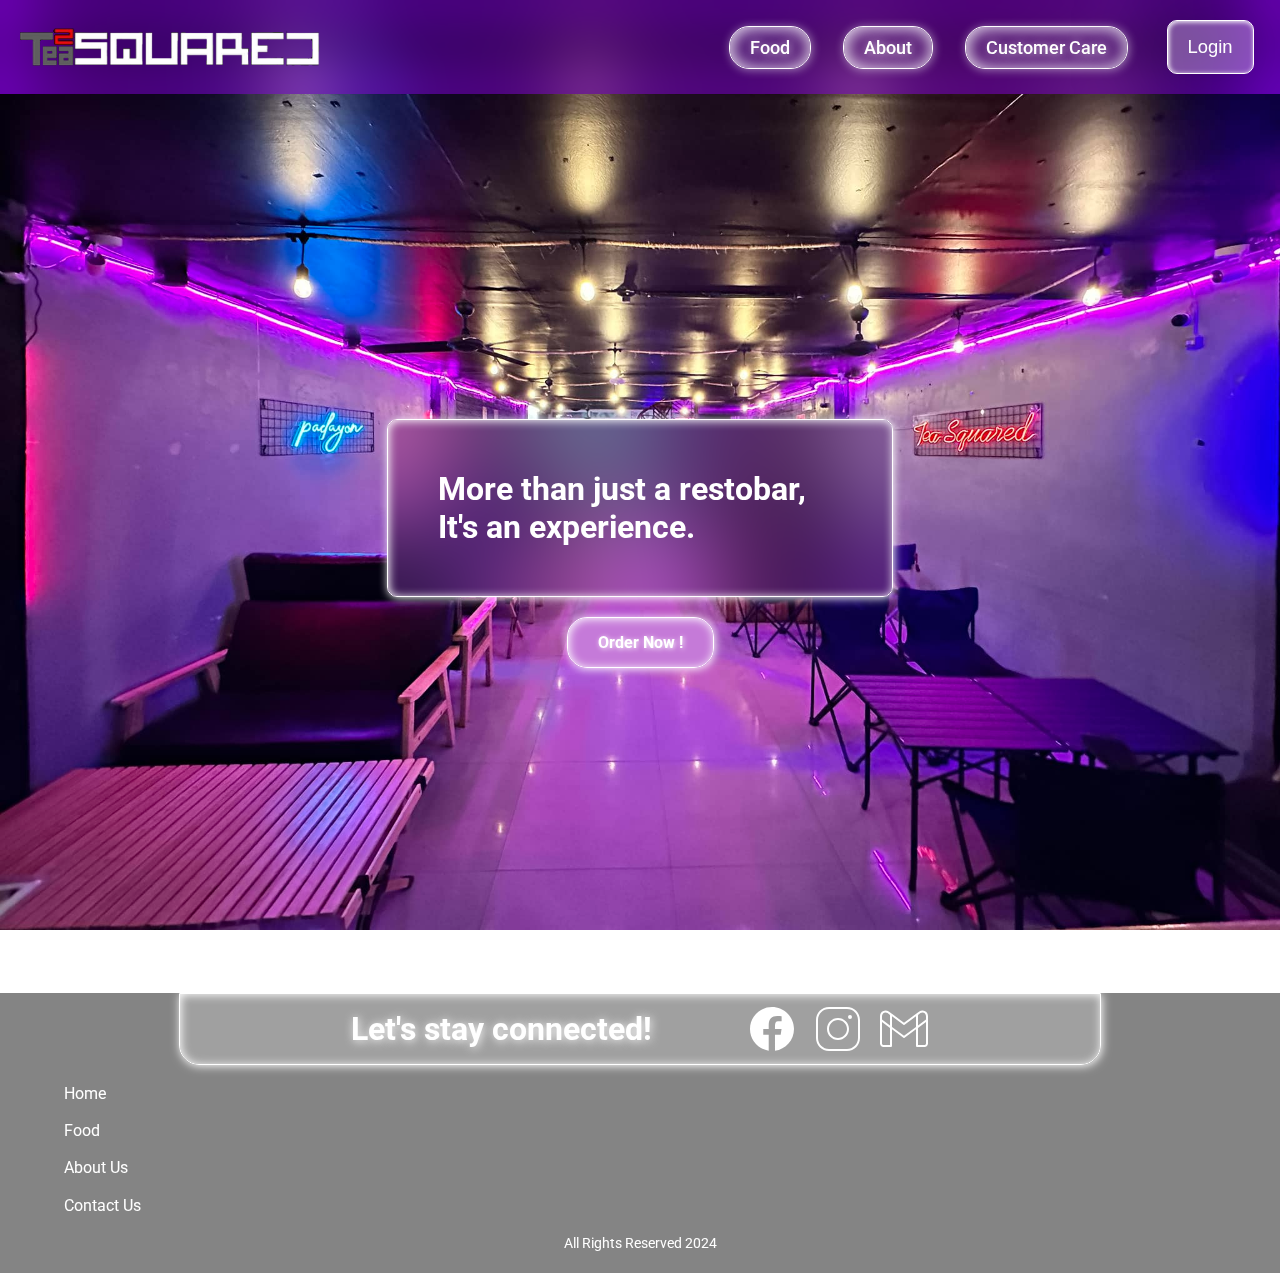
==== index.html @ 9fe87ad6 "Add files via upload" ====
<!DOCTYPE html>
<html>
  <head>
    <meta charset="UTF-8">
    <meta name="viewport" content="width=device-width, initial-scale=1.0">
  <!----  <link rel="icon" type="images/png" href="images/icons/favicon.jpg"> Add your favicon here -->
    <link rel="preconnect" href="https://fonts.googleapis.com">
    <link rel="preconnect" href="https://fonts.gstatic.com" crossorigin>
   <link href="https://fonts.googleapis.com/css2?family=Roboto:wght@300;400;500;700;900&display=swap" rel="stylesheet">
    <link rel="stylesheet" href="styles/style.css">
     <title>Tea Sqaured</title>
  </head>

  <body>
    <header>
      <nav>
          <a href="index.html" class="logo-container" id="Logo"><img src="images/icons/logo.png" class="logo"></a>
          <ul class="links">
              <li class="nav-list"><a href="food.html" class="nav-a">Food</a></li>
              <li class="nav-list"><a href="about.html" class="nav-a">About</a></li>
              <li class="nav-list"><a href="customercare.html" class="nav-a">Customer Care</a></li>
         </ul>
          <div class="login"><a href="#login"><button class="btn">Login</button></a></div>
          <div class="toggle-menu">=</div>
      </nav>
  </header>


    <main id="home" class="page">
        <div class="home-preview">
        <h1 class="home-text">More than just a restobar, It's an experience.</h1>
        <a href="food.html" class="btn-menu">Order Now !</a>
        </div>  
      

    </main>

    <footer>
      <div class="footer-social">
        <div class="social-wrapper">
          <h1 class="social-text">Let's stay connected!</h1>
          <div class="social-footer">
            <a href="https://www.facebook.com/teasquaredt2" target="_blank" class="social-icons">
              <img src="images/icons/icons8-facebook.svg" class="socmed-icon" alt="Facebook">
      </a>
      <a  href="https://www.instagram.com/tea_squaredph/" target="_blank" class="social-icons">
        <img src="images/icons/icons8-instagram.svg" class="socmed-icon" alt="Instagram">
      </a>
      <a href="mailto:teasquared2007@gmail.com" class="social-icons" >
          <img src="images/icons/icons8-gmail.svg" class="socmed-icon"  alt="Email">
        </a>
      </div><!-----social footer end--->
      </div><!-----social wrapper End--->
      </div><!----Footer Social End--->

      <div class="footer-container">
        

         <div class="footer-links">
      <a href="index.html" class="footers">Home</a>
      <a href="food.html" class="footers">Food</a>
      <a href="about.html" class="footers">About Us</a>
      <a href="customercare.html" class="footers">Contact Us</a>
     </div><!-----Footer Links End--->
    
     </div><!----Footer Container End---->
     <div class="footer-reserved">
     <p class="footer-text">All Rights Reserved 2024</p>
 </div>
     </footer>

  </body>
  <script src="js/script.js"></script>
</html>
---- styles/style.css ----
*{
  padding: 0;
  margin: 0;
}

body {
  font-family: Roboto, Arial;
  background-image:url(../images/brand/tsquared.jpg);
  background-size: cover; /* This makes the background cover the entire area */
  background-position: center; /* This centers the background image */
 background-attachment: fixed; 
  background-repeat: no-repeat; /* This prevents the image from repeating */
}

header{
  display: flex;
  flex-direction: row;
  position: fixed;
  top: 0;
  left: 0;
  right: 0;
 box-shadow: inset 1px 1px 100px rgb(153, 0, 255);
 z-index: 1000000;
 padding: 20px;
}
header::before {
   content: '';
   position: absolute;
   top: 0;
   left: 0;
   right: 0;
   bottom: 0;
   background: rgba(255, 255, 255, 0); /* Adjust the color and transparency (white with 50% opacity) */
   backdrop-filter: blur(20px); /* Apply the blur effect */
   z-index: -1; /* Place it behind the header content */
}

nav{
  flex: 1;
  display: flex;
  flex-direction: row;
  column-gap: 2em;
}

.logo-container{
  display: flex;
 justify-content: center;
 width: 300px;
 align-items: center;
}

.logo{
  width: 100%;
}

.links{
display: flex;
flex-direction: row;
flex: 2;
justify-content: end;
column-gap: 2em;
}

.nav-list{
list-style: none;
display: flex;
align-items: center;
}

.nav-a{
  text-decoration: none;
  color: #fff;
  font-size: 1.15rem;
  font-weight: 500;
  padding: 10px 20px;
  border-radius: 20px;
  border:1px solid #fff;
  text-shadow: 1px 1px 10px white;
  box-shadow:inset 1px 1px 20px rgb(255, 255, 255), 1px 1px 10px rgba(255, 255, 255, 0.482);
  cursor: pointer;

}

.login{
  display: flex;
  width: 200px;
  justify-content: center;
  align-items: center;
  
}


.btn {
  background-color: rgba(255, 255, 255, 0.305); /* Semi-transparent pink background */
  color:rgb(255, 255, 255); /* White text color */
  font-size: 1.15rem; /* Font size */
  font-weight: 500; /* Font weight */
  padding: 15px 20px; /* Padding around the text */
  border: 1px solid rgb(255, 255, 255);
  box-shadow: inset 1px 1px 5px rgb(255, 255, 255), 1px 1px 100px rgba(0, 0, 0, 0.482);
  border-radius: 10px; /* Rounded corners */
  cursor: pointer;
}


.page{
  min-height: 100vh;
  scroll-margin-top: 93.2px;
  margin-top: 93.2px;
  display: flex;
  flex-direction: column;
}




#home{
  display: grid;
  place-items: center;
}


.home-preview{
  display: grid;
  place-items: center;
  grid-template-columns: 1fr;
  row-gap: 20px;
}

.home-text{
  color: white;
  padding: 50px;
  width: 55%;
  background: rgba(255, 255, 255, 0); /* Adjust the color and transparency (white with 50% opacity) */
  backdrop-filter: blur(50px); /* Apply the blur effect */
  z-index: -1; 
  border: 1px solid #ffffff;
  border-radius: 10px;
  box-shadow: 1px 1px 10px #ffffff, inset 1px 1px 10px #ffffff;
}

.btn-menu{
  padding:15px 30px;
  border-radius: 20px;
  color: #fff;
  font-size: 1rem;
  font-weight: 700;
  backdrop-filter: blur(100px);
  background: rgba(255, 255, 255, 0.229);
  border: 1px solid #ffffff;
  box-shadow: 1px 1px 10px #ffffff, inset 1px 1px 10px #ffffff;
  text-shadow: 1px 1px 5px #ffffff; 
  cursor: pointer;
  text-decoration: none;
}

/*Food Content Style */
#food{
  background: rgba(255, 255, 255, 0); /* Adjust the color and transparency (white with 50% opacity) */
backdrop-filter: blur(40px); 
display: flex;
flex-direction: column;
}


.productbar{
  padding: 20px 0;
}


.categories{
  display: flex;
  justify-content: center;
  column-gap: 3em;
}


.categorie-list{
  list-style: none;
  display: inline-flex;
}

.productbar-a{
  text-decoration: none;
  color: #fff;
  font-size: 1.15rem;
  font-weight: 500;
  padding: 10px 20px;
  border-radius: 20px;
  border:1px solid #fff;
  text-shadow: 1px 1px 10px white;
  box-shadow:inset 1px 1px 20px rgb(255, 255, 255), 1px 1px 10px rgba(255, 255, 255, 0.482);
  cursor: pointer;
}


.food-display{
  display: flex;
  border-radius: 20px;
  padding:1em;
  flex: 1;
  overflow-y: auto;

}

.product-category{
  width: 100%;
  display: flex;
  flex-direction: column;
  row-gap: 1em;
}

.titles{
  display: grid;
  place-items: center;
}

.title{
  font-size: 3rem;
  color: #fff;
}

.food-grid{
  display: grid;
  grid-template-columns: repeat(4, 1fr);
  place-items: center;
  row-gap: 2em;
}

.product-preview{
  width: 240px;
  padding: 10px;
  display: grid;
  place-items: center;
  background: rgba(255, 255, 255, 0.337); /* Adjust the color and transparency (white with 50% opacity) */
  backdrop-filter: blur(20px); 
  box-shadow: inset 1px 1px 20px rgb(255, 255, 255),  1px 1px 10px rgba(0, 0, 0, 0.482);
  border-radius: 20px;
  grid-template-columns: 1fr;
  row-gap: 10px;
  cursor: pointer;
}


.product-preview3, .product-preview4{
  width: 210px;
  padding: 10px;
  display: grid;
  place-items: center;
  background: rgba(255, 255, 255, 0.337); /* Adjust the color and transparency (white with 50% opacity) */
  backdrop-filter: blur(20px); 
  box-shadow: inset 1px 1px 20px rgb(255, 255, 255),  1px 1px 10px rgba(0, 0, 0, 0.482);
  border-radius: 20px;
  grid-template-columns: 1fr;
  row-gap: 10px;
  cursor: pointer;
}

.product-preview6{
  width: 200px;
  padding: 10px;
  display: grid;
  place-items: center;
  background: rgba(255, 255, 255, 0.337); /* Adjust the color and transparency (white with 50% opacity) */
  backdrop-filter: blur(20px); 
  box-shadow: inset 1px 1px 20px rgb(255, 255, 255),  1px 1px 10px rgba(0, 0, 0, 0.482);
  border-radius: 20px;
  grid-template-columns: 1fr;
  row-gap: 10px;
  cursor: pointer;
}


.product-preview7{
  width: 180px;
  padding: 10px;
  display: grid;
  place-items: center;
  background: rgba(255, 255, 255, 0.337); /* Adjust the color and transparency (white with 50% opacity) */
  backdrop-filter: blur(20px); 
  box-shadow: inset 1px 1px 20px rgb(255, 255, 255),  1px 1px 10px rgba(0, 0, 0, 0.482);
  border-radius: 20px;
  grid-template-columns: 1fr;
  row-gap: 10px;
  cursor: pointer;
}





.products{
  width: 100%;
}


.products{
  width: 100%;
  border-radius: 10px;
}

.product-price{
  width: 100%;
  color: #ffffff;
}

.product-title{
  width: 100%;
  color: #fff;
}



.btn-buy{
  padding: 15px 25px;
  background: rgba(186, 57, 255, 0.444);
  border-radius: 30px;
  border: 1px solid rgb(166, 0, 255);
  box-shadow:inset 1px 1px 20px rgb(166, 0, 255), 1px 1px 10px rgba(0, 0, 0, 0.482);
  color: #ffffff;
  font-size: 1rem;
  font-weight: 700;
  cursor: pointer;
}


#about{
  background: rgba(0, 0, 0, 0.53); 
  padding: 20px 5% 5% 5%;
  row-gap: 1em;

}


.page-title{
  text-align: center;
  color: #fff;
  font-size: 3rem;
  font-weight: 700;
}

.about-content{
  display: grid;
  width: 100%;
  grid-template-columns: 1fr 1fr;
  column-gap: 1em;
  height: 100%;
}



.about-p{
  width:100%;
  font-size: 1rem;
  line-height: 1.6em;
  color: white;
}

iframe{
width: 100%;
height: 100%;
}


#CustomerCare{
  row-gap: 5em;
  padding: 20px 5% 5% 5%;
  background: rgba(0, 0, 0, 0.53); 


}


.carecontent{
  display: grid;
  grid-template-columns: 1fr 1fr;
  width: 100%;
  gap: 2em;

}

.contact-wrapper{
display: flex;
flex-direction: column;
gap: 2em;
border-radius: 20px;
align-items: flex-start;

}

.contact-description{
  display: inline-flex;
  flex-direction: row;
  gap: 1em;
  box-shadow: inset 1px 1px 10px  #ffffff, 1px 1px 10px white;  ;
  background-color: #a600ff42;
  border-radius: 20px;
  width: max-content;
  padding:2px 5px;
  border: 1px solid white;
  backdrop-filter: blur(20px);
  
  


}

.icons{
  width: 50px;
}

.contacts{
  place-self: center;
  color:white;
  text-shadow: 1px 1px 10px white;

}

.form-container{
  width: 100%;
  display: flex;
}


.form{
  background-color: #a600ff42;
  backdrop-filter: blur(20px);
  border-radius:20px ;
  width: 100%;
  padding: 20px;
  display: flex;
  justify-content: center;
  align-items: start;
  flex-direction: column;
  color: white;
  box-shadow: inset 1px 1px 10px rgb(255, 255, 255), 1px 1px 10px white;
  text-shadow: 1px 1px 10px white;
  border: 1px solid whitesmoke;
  
}


.input{
  width: 100%;
  padding: 10px 0;
  border-radius: 10px;
  border: none ;
}

.input_message{
  width: 100%;
  height: 100px;
  padding: 10px;
  border-radius: 10px;
  border: none ;
}

.cta{
  display: flex;
  justify-content: center;
  align-items: center;
  width: 100%;
}

.submit{
  padding:15px 40px;
  border-radius: 40px;
  color: #fff;
  font-size: 1rem;
  backdrop-filter: blur(10px);
  background: rgba(255, 255, 255, 0.229);
  border: 1px solid #ffffff;
  box-shadow: 1px 1px 10px #ffffff, inset 1px 1px 10px #ffffff;
  text-shadow: 1px 1px 5px #ffffff, 
  0 0 10px #ffffff; 
  cursor: pointer;
}

footer{
  display: grid; 
  grid-template-rows:max-content auto 20px;
  z-index: 10000;
  left: 0;
  right: 0;
  padding:0 5% 20px 5%;
  height: 260px;
  background: rgba(0, 0, 0, 0.482); /* Adjust the color and transparency (white with 50% opacity) */
  backdrop-filter: blur(20px); /* Apply the blur effect */
}


.footer-social{
  display: flex;
  justify-content: center;
  align-items: start;
  padding: 0 10%;
}

.social-wrapper{
  display: flex;
  width: 100%;
  justify-content: space-evenly;
  gap: 1em;
  background: rgba(255, 255, 255, 0.229);
  border: 1px solid #ffffff;
  box-shadow: 1px 1px 10px #ffffff, inset 1px 1px 10px #ffffff;  
 border-bottom-right-radius:20px ;
 border-bottom-left-radius: 20px;
  padding:10px 10%;
}

.social-text{
  color: white;
  text-shadow: 1px 1px 10px white;
  place-self: center;
}

.social-footer{
  display: flex;
  gap: 1em;
}

.social-icons{
  width: 50px;
  display: flex;
}

.socmed-icon{
  width: 100%;
}

.footer-container{
  display: grid;
  grid-template-columns: 1fr 1fr;
  width: 100%;
}


.footer-links{
display: flex;
flex-direction: column;
align-items: start;
justify-content: space-evenly;
}


.footers{
  text-decoration: none;
  color: white;
}



.footer-text{
  color: #fff;
  font-size: 0.9em;
  
}

.footer-reserved{
  display: grid;
  place-items: center;
}

.toggle-menu{
  display: none;
}


@media screen  and (max-width:768px) {
   
nav{
  justify-content: space-between;
}


.logo-container{
 
 width: 280px;
}

  .links{
      display: none;
  }
  
  .login{
    width: 0px;
  }
  
  .toggle-menu{
    display: flex;
    align-items: center;
    justify-content: center;
  }
  
  .page{
    scroll-margin-top: 93.2px;
    margin-top: 93.2px;
   
  }
  
  .categories{
    justify-content: space-evenly;
    column-gap: 0;
  }
 
  .food-grid{
      grid-template-columns: 1fr;
  }
  




  .about-content{
    grid-template-columns: 1fr;
    row-gap: 1em;
  }
  .about-p{
    font-size: 1rem;
  }

  iframe{
    height: 50vh;
  }

  
.carecontent{
  grid-template-columns: 1fr;
  row-gap: 2em;

}

.contact-wrapper{
  gap:1em;
}


.social-wrapper{
  justify-content: center;
 
}



}



@media screen and (min-width:769px) and (max-width:1024px) {

  header{
      padding: 10px;
  }
     
      nav{
          display: grid;
          grid-template-columns: 1fr;
          column-gap: 0;
          row-gap: 1em;
      }
      
      .logo-container{
          display: flex;
         justify-content: center;
         width: 100%;
         align-items: center;
      }
  
      .logo{
          width: 300px;
      }
      
  
      .links{
          display: flex;
          flex-direction: row;
          flex: 2;
          justify-content: center;
          column-gap: 5em;
          }
  
      .login{
      display: flex;
      width: 100%;
      justify-content: end;
      
  }
  
  
    .page{
      scroll-margin-top: 189.137px;
      margin-top: 189.137px;
     
    }
    
    .categories{
      justify-content: space-evenly;
      column-gap: 0;

    }

.food-grid{
  grid-template-columns: 1fr 1fr;
}


.about-content{
  grid-template-columns: 1fr;
  row-gap: 1em;
}

.about-p{
  font-size:  1rem;
}

iframe{
  height: 50vh;
}


.social-wrapper{
  
  padding:10px 3.5%;
}


}


@media  screen and (min-width:1025px) and (max-width:1400px) {
  .links{
      display: flex;
      flex: 2;
      justify-content: end;
      column-gap: 2em;
      }
      
      
.login{
  display: flex;
  width: 100px;
  justify-content: center;
  
}


.page{
  scroll-margin-top: 93.2px;
  margin-top: 93.2px;

}


  .food-grid{
      grid-template-columns: 1fr 1fr 1fr;
  }
}
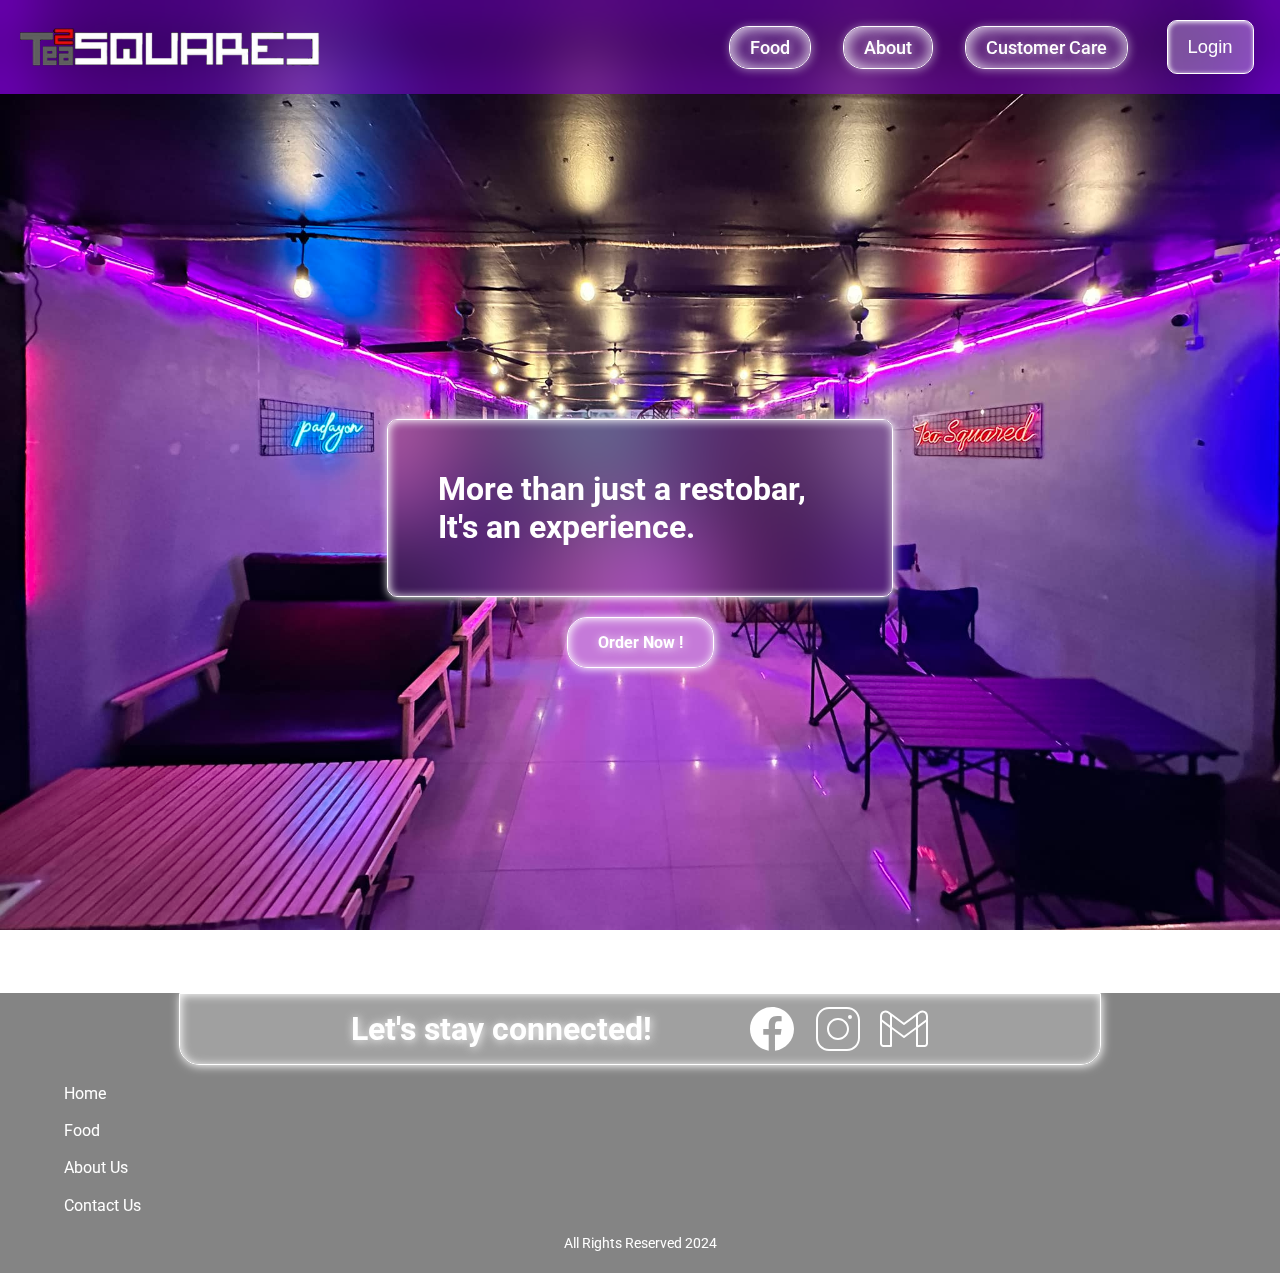
==== commit ad88d831: "Add files via upload" ====
--- a/index.html
+++ b/index.html
@@ -8,7 +8,7 @@
     <link rel="preconnect" href="https://fonts.gstatic.com" crossorigin>
    <link href="https://fonts.googleapis.com/css2?family=Roboto:wght@300;400;500;700;900&display=swap" rel="stylesheet">
     <link rel="stylesheet" href="styles/style.css">
-     <title>Tea Sqaured</title>
+     <title>TEA Sqaured</title>
   </head>
 
   <body>
--- a/styles/style.css
+++ b/styles/style.css
@@ -149,7 +149,7 @@
   background: rgba(255, 255, 255, 0.229);
   border: 1px solid #ffffff;
   box-shadow: 1px 1px 10px #ffffff, inset 1px 1px 10px #ffffff;
-  text-shadow: 1px 1px 5px #ffffff; 
+  text-shadow: 1px 1px 10px #ffffff; 
   cursor: pointer;
   text-decoration: none;
 }
@@ -449,10 +449,10 @@
 
 .input_message{
   width: 100%;
-  height: 100px;
-  padding: 10px;
+  padding: 10px 0;
   border-radius: 10px;
   border: none ;
+  resize:vertical;
 }
 
 .cta{
@@ -487,7 +487,6 @@
   background: rgba(0, 0, 0, 0.482); /* Adjust the color and transparency (white with 50% opacity) */
   backdrop-filter: blur(20px); /* Apply the blur effect */
 }
-
 
 .footer-social{
   display: flex;
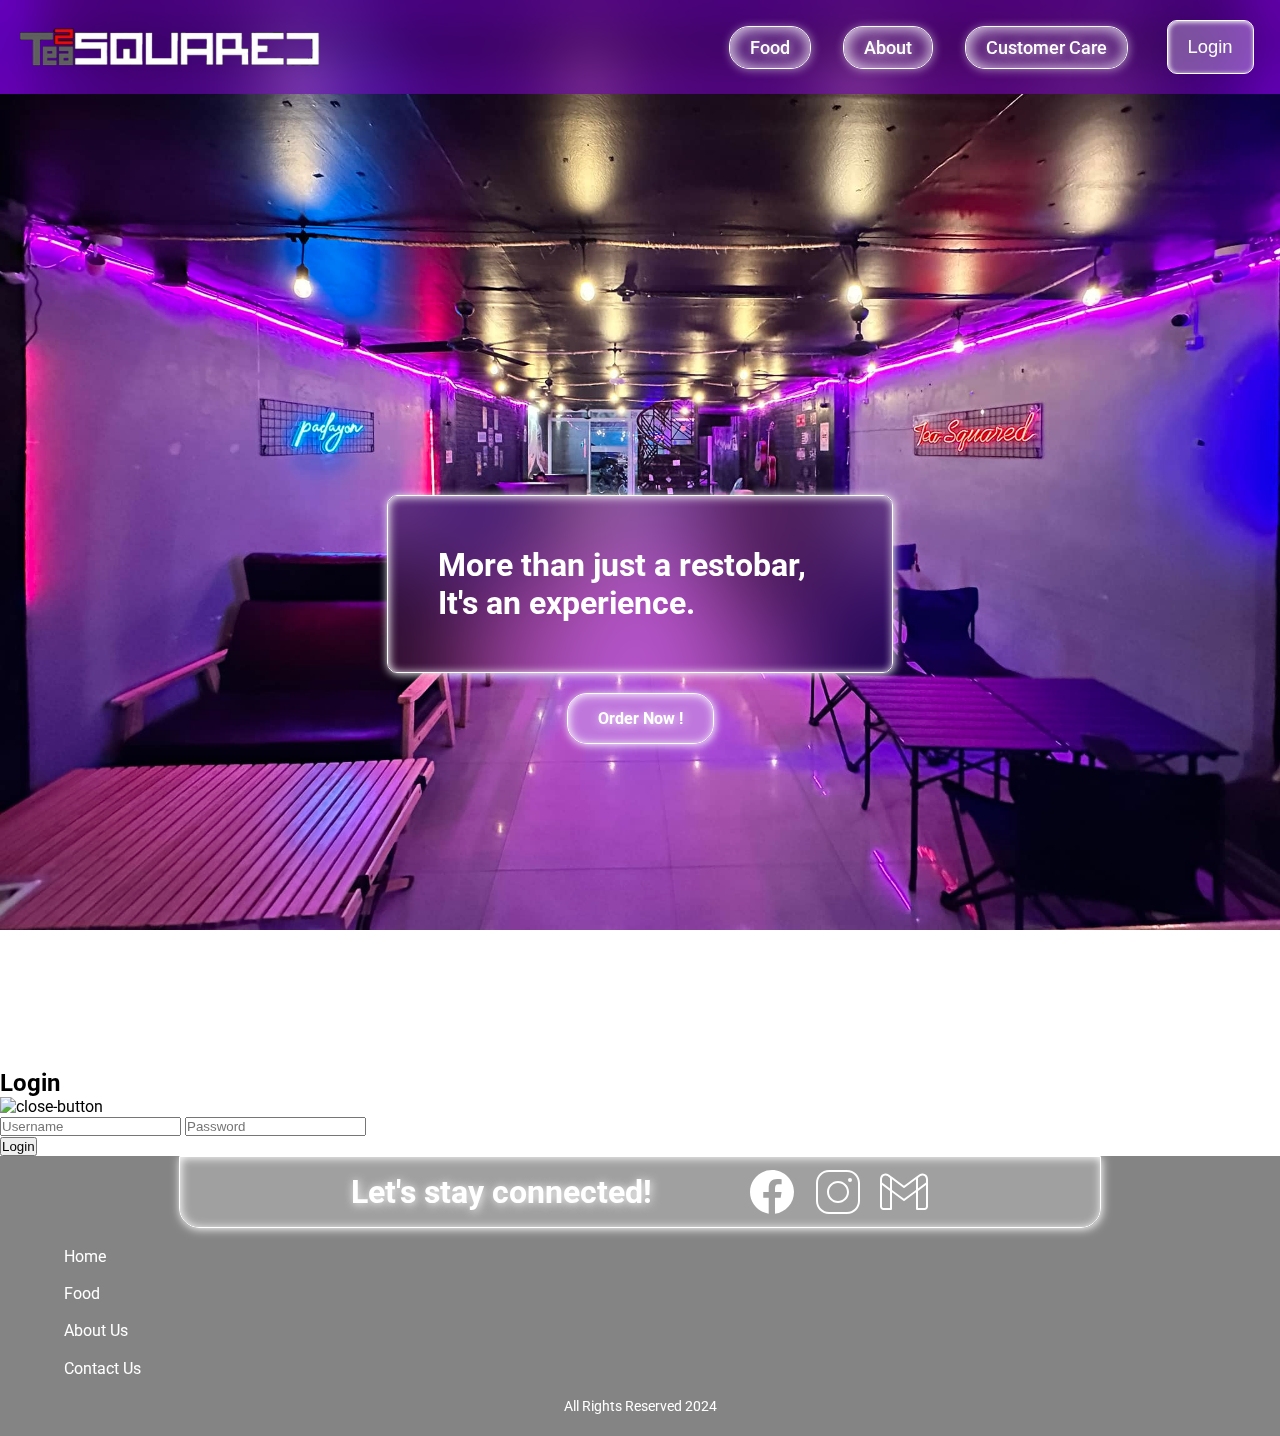
==== commit 3a2d8e89: "Add files via upload" ====
--- a/index.html
+++ b/index.html
@@ -20,20 +20,48 @@
               <li class="nav-list"><a href="about.html" class="nav-a">About</a></li>
               <li class="nav-list"><a href="customercare.html" class="nav-a">Customer Care</a></li>
          </ul>
-          <div class="login"><a href="#login"><button class="btn">Login</button></a></div>
-          <div class="toggle-menu">=</div>
+          <div class="login"><button class="btn" id="showLogin">Login</button>
+          </div>
+          <div class="toggle-menu" id="toggleMenu">
+            <img src="images/icons/icons8-menu-50.png" alt="toggle-menu" class="menu">
+          </div>
       </nav>
   </header>
 
+  <sidebar class="sidebar" id="sidebar">
+    <ul class="sidebar-links">
+      <li class="sidebar-list"><a href="index.html" class="sidebar-a">Home</a></li>
+      <li class="sidebar-list"><a href="food.html" class="sidebar-a">Food</a></li>
+      <li class="sidebar-list"><a href="about.html" class="sidebar-a">About</a></li>
+      <li class="sidebar-list"><a href="customercare.html" class="sidebar-a">Customer Care</a></li>
+    </ul>
+  </sidebar>
 
     <main id="home" class="page">
         <div class="home-preview">
         <h1 class="home-text">More than just a restobar, It's an experience.</h1>
         <a href="food.html" class="btn-menu">Order Now !</a>
         </div>  
-      
 
     </main>
+
+    
+    <div id="login" class="login-container">
+      <div class="logins">
+      <h2 class="login-text">Login</h2>
+      <img src="images/icons/cross-button.png" alt="close-button" class="close-button">
+    </div>
+      <form class="login-wrapper">
+      <input type="text" id="username" name="username" placeholder="Username" class="input-login" required>
+      <input type="password" id="password" name="password" placeholder="Password" class="input-login" required>
+      <div class="submit-wrapper">
+      <input type="submit" value="Login" class="submit-login">
+    </div>
+      </form>
+    </div>
+    
+
+ 
 
     <footer>
       <div class="footer-social">
@@ -62,6 +90,9 @@
       <a href="about.html" class="footers">About Us</a>
       <a href="customercare.html" class="footers">Contact Us</a>
      </div><!-----Footer Links End--->
+
+
+     </div>
     
      </div><!----Footer Container End---->
      <div class="footer-reserved">
--- a/styles/style.css
+++ b/styles/style.css
@@ -160,11 +160,14 @@
 backdrop-filter: blur(40px); 
 display: flex;
 flex-direction: column;
+padding:0 2%;
 }
 
 
 .productbar{
   padding: 20px 0;
+  display: flex;
+  flex-direction: row;
 }
 
 
@@ -172,7 +175,9 @@
   display: flex;
   justify-content: center;
   column-gap: 3em;
-}
+  flex: 1;
+}
+
 
 
 .categorie-list{
@@ -185,21 +190,33 @@
   color: #fff;
   font-size: 1.15rem;
   font-weight: 500;
-  padding: 10px 20px;
+  padding: 0 20px;
   border-radius: 20px;
   border:1px solid #fff;
   text-shadow: 1px 1px 10px white;
   box-shadow:inset 1px 1px 20px rgb(255, 255, 255), 1px 1px 10px rgba(255, 255, 255, 0.482);
   cursor: pointer;
-}
-
+  display: flex;
+  align-items: center;
+  justify-content: center;
+}
+
+.add-to-cart{
+  display: flex;
+  align-items: center;
+}
+
+.cart{
+  width: 50px;
+  cursor: pointer;
+}
 
 .food-display{
   display: flex;
   border-radius: 20px;
-  padding:1em;
+  padding:1em 0;
   flex: 1;
-  overflow-y: auto;
+ 
 
 }
 
@@ -208,6 +225,9 @@
   display: flex;
   flex-direction: column;
   row-gap: 1em;
+  overflow-y: auto;
+  height: 100vh;
+  
 }
 
 .titles{
@@ -225,6 +245,7 @@
   grid-template-columns: repeat(4, 1fr);
   place-items: center;
   row-gap: 2em;
+ 
 }
 
 .product-preview{
@@ -392,12 +413,10 @@
   display: inline-flex;
   flex-direction: row;
   gap: 1em;
-  box-shadow: inset 1px 1px 10px  #ffffff, 1px 1px 10px white;  ;
   background-color: #a600ff42;
   border-radius: 20px;
   width: max-content;
-  padding:2px 5px;
-  border: 1px solid white;
+  padding:2px 15px;
   backdrop-filter: blur(20px);
   
   
@@ -565,8 +584,17 @@
   display: none;
 }
 
-
-@media screen  and (max-width:768px) {
+@media screen and (min-width:320px) and (max-width:445px){
+
+
+
+
+}
+  
+
+
+
+@media screen and (min-width:446px) and (max-width:768px) {
    
 nav{
   justify-content: space-between;
@@ -575,7 +603,7 @@
 
 .logo-container{
  
- width: 280px;
+ width: 240px;
 }
 
   .links{
@@ -583,13 +611,18 @@
   }
   
   .login{
-    width: 0px;
+    width: 86.625px;
   }
   
   .toggle-menu{
     display: flex;
     align-items: center;
     justify-content: center;
+    width: 30px;
+  }
+
+  .menu{
+    width: 100%;
   }
   
   .page{
@@ -597,7 +630,21 @@
     margin-top: 93.2px;
    
   }
-  
+
+  .productbar{
+    flex-direction: column;
+    row-gap: 0.5em;
+    padding: 20px 0 0 0;
+  }
+  
+  .productbar-a{
+    padding: 10px 20px;
+  }
+
+  .add-to-cart{
+    justify-content: end;
+  }
+
   .categories{
     justify-content: space-evenly;
     column-gap: 0;
@@ -692,9 +739,11 @@
       margin-top: 189.137px;
      
     }
+
+
     
     .categories{
-      justify-content: space-evenly;
+      justify-content: space-around;
       column-gap: 0;
 
     }
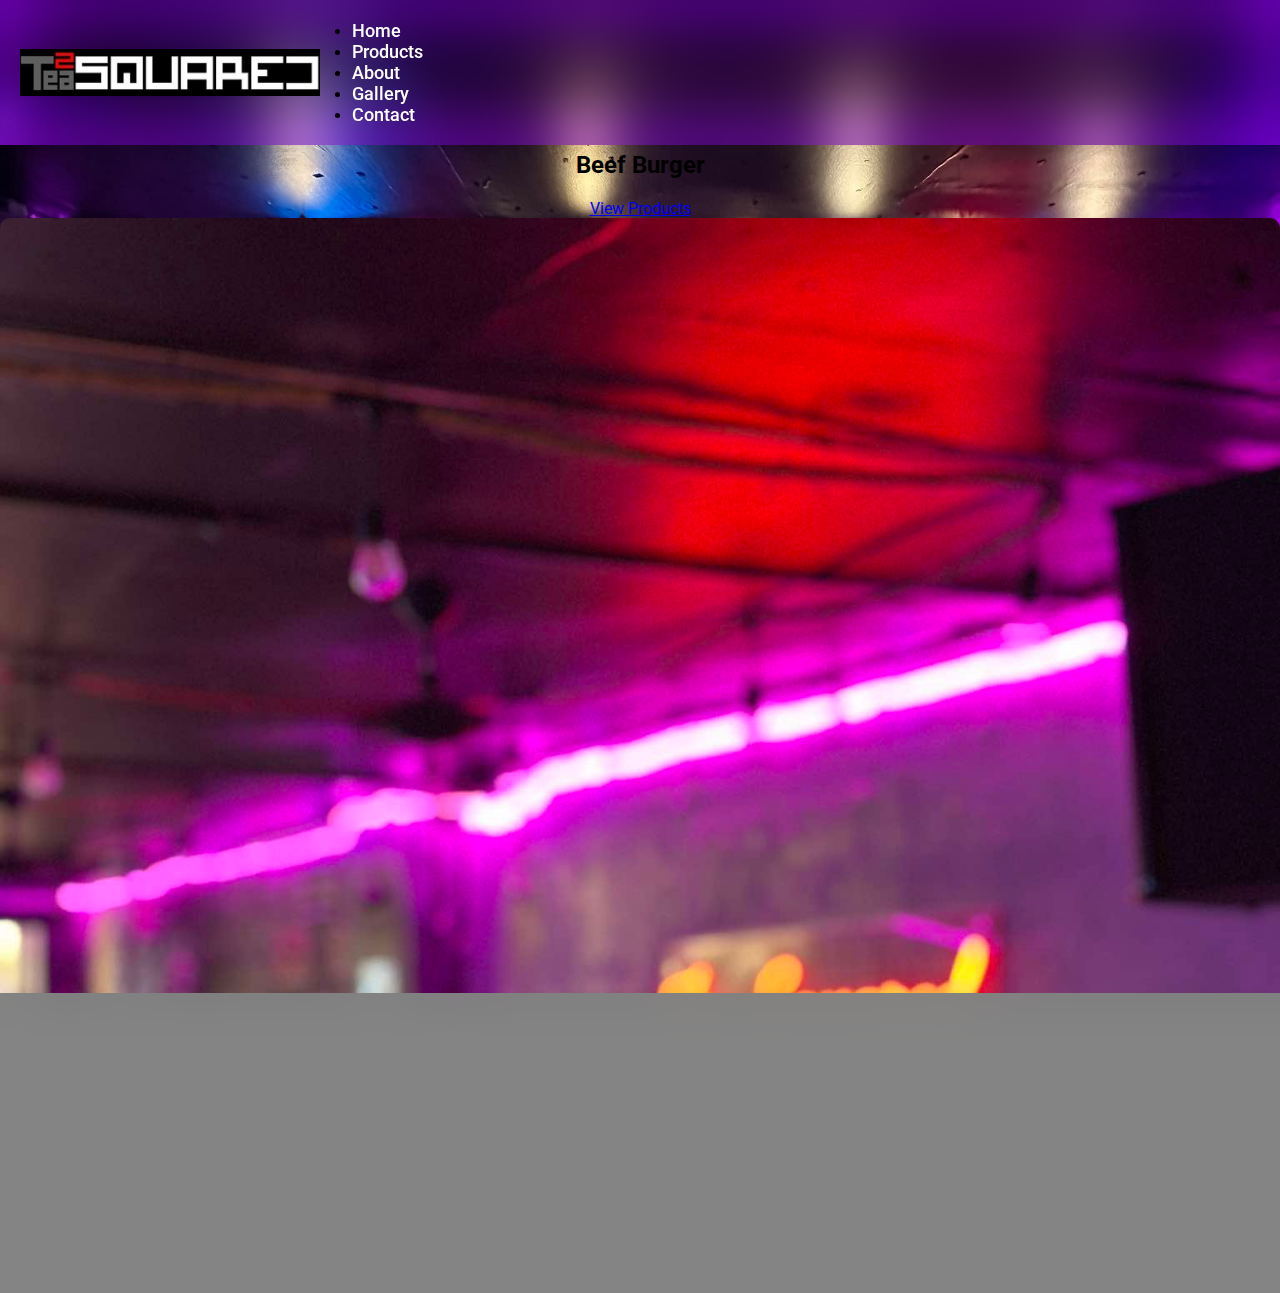
==== commit 11721a21: "Add files via upload" ====
--- a/index.html
+++ b/index.html
@@ -1,105 +1,71 @@
 <!DOCTYPE html>
 <html>
-  <head>
-    <meta charset="UTF-8">
-    <meta name="viewport" content="width=device-width, initial-scale=1.0">
+
+<head>
+  <meta charset="UTF-8">
+  <meta name="viewport" content="width=device-width, initial-scale=1.0">
   <!----  <link rel="icon" type="images/png" href="images/icons/favicon.jpg"> Add your favicon here -->
-    <link rel="preconnect" href="https://fonts.googleapis.com">
-    <link rel="preconnect" href="https://fonts.gstatic.com" crossorigin>
-   <link href="https://fonts.googleapis.com/css2?family=Roboto:wght@300;400;500;700;900&display=swap" rel="stylesheet">
-    <link rel="stylesheet" href="styles/style.css">
-     <title>TEA Sqaured</title>
-  </head>
+  <link rel="preconnect" href="https://fonts.googleapis.com">
+  <link rel="preconnect" href="https://fonts.gstatic.com" crossorigin>
+  <link href="https://fonts.googleapis.com/css2?family=Roboto:wght@300;400;500;700;900&display=swap" rel="stylesheet">
+  <link rel="stylesheet" href="styles/style.css">
+  <title>TEA Sqaured</title>
+</head>
 
-  <body>
-    <header>
-      <nav>
-          <a href="index.html" class="logo-container" id="Logo"><img src="images/icons/logo.png" class="logo"></a>
-          <ul class="links">
-              <li class="nav-list"><a href="food.html" class="nav-a">Food</a></li>
-              <li class="nav-list"><a href="about.html" class="nav-a">About</a></li>
-              <li class="nav-list"><a href="customercare.html" class="nav-a">Customer Care</a></li>
-         </ul>
-          <div class="login"><button class="btn" id="showLogin">Login</button>
-          </div>
-          <div class="toggle-menu" id="toggleMenu">
-            <img src="images/icons/icons8-menu-50.png" alt="toggle-menu" class="menu">
-          </div>
-      </nav>
+<body>
+  <header>
+    <nav>
+      <a href="index.html" class="logo-container"><img src="images/icons/logo.jpg" alt="logo" class="logo"></a>
+      <ul class="nav-ul">
+        <li class="nav-li"><a href="index.html" class="nav-a">Home</a></li>
+        <li class="nav-li"><a href="products.html" class="nav-a">Products</a></li>
+        <li class="nav-li"><a href="about.html" class="nav-a">About</a></li>
+        <li class="nav-li"><a href="gallery.html" class="nav-a">Gallery</a></li>
+        <li class="nav-li"><a href="contact.html" class="nav-a">Contact</a></li>
+      </ul>
+    </nav>
   </header>
 
-  <sidebar class="sidebar" id="sidebar">
-    <ul class="sidebar-links">
-      <li class="sidebar-list"><a href="index.html" class="sidebar-a">Home</a></li>
-      <li class="sidebar-list"><a href="food.html" class="sidebar-a">Food</a></li>
-      <li class="sidebar-list"><a href="about.html" class="sidebar-a">About</a></li>
-      <li class="sidebar-list"><a href="customercare.html" class="sidebar-a">Customer Care</a></li>
-    </ul>
-  </sidebar>
+  <main id="home" class="page">
+    <div class="home-products-container">
+      <div class="view-products-wrapper">
+        <a href="products.html" class="view-all-products">View All Products</a>
+      </div>
+      <div class="home-products-content">
+        <div class="home-preview">
+          <img src="images/snacks/product3.jpg" alt="products" class="products">
+          <h2 class="home-product-name">Beef Burger</h2>
+          <a href="products.html?section=snacks" class="view-products">View Products</a>
+        </div>
 
-    <main id="home" class="page">
         <div class="home-preview">
-        <h1 class="home-text">More than just a restobar, It's an experience.</h1>
-        <a href="food.html" class="btn-menu">Order Now !</a>
-        </div>  
+          <img src="images/cocktails/product3.jpg" alt="products" class="products">
+          <h2 class="home-product-name">Cocktails</h2>
+          <a href="products.html?section=cocktails" class="view-products">View Products</a>
+        </div>
 
-    </main>
+        <div class="home-preview">
+          <img src="images/milktea/product1.png" alt="products" class="products">
+          <h2 class="home-product-name">Milk Tea</h2>
+          <a href="products.html?section=milktea" class="view-products">View Products</a>
+        </div>
 
-    
-    <div id="login" class="login-container">
-      <div class="logins">
-      <h2 class="login-text">Login</h2>
-      <img src="images/icons/cross-button.png" alt="close-button" class="close-button">
-    </div>
-      <form class="login-wrapper">
-      <input type="text" id="username" name="username" placeholder="Username" class="input-login" required>
-      <input type="password" id="password" name="password" placeholder="Password" class="input-login" required>
-      <div class="submit-wrapper">
-      <input type="submit" value="Login" class="submit-login">
-    </div>
-      </form>
-    </div>
-    
+        <div class="home-preview">
+          <img src="images/ricebowls/ricebowls.jpg" alt="products" class="products">
+          <h2 class="home-product-name">Rice Bowls</h2>
+          <a href="products.html?section=ricebowls" class="view-products">View Products</a>
+        </div>
 
- 
+      </div><!----Home Products Content Ending--->
+    </div><!----Home Products Container Ending-->
 
-    <footer>
-      <div class="footer-social">
-        <div class="social-wrapper">
-          <h1 class="social-text">Let's stay connected!</h1>
-          <div class="social-footer">
-            <a href="https://www.facebook.com/teasquaredt2" target="_blank" class="social-icons">
-              <img src="images/icons/icons8-facebook.svg" class="socmed-icon" alt="Facebook">
-      </a>
-      <a  href="https://www.instagram.com/tea_squaredph/" target="_blank" class="social-icons">
-        <img src="images/icons/icons8-instagram.svg" class="socmed-icon" alt="Instagram">
-      </a>
-      <a href="mailto:teasquared2007@gmail.com" class="social-icons" >
-          <img src="images/icons/icons8-gmail.svg" class="socmed-icon"  alt="Email">
-        </a>
-      </div><!-----social footer end--->
-      </div><!-----social wrapper End--->
-      </div><!----Footer Social End--->
+  </main>
 
-      <div class="footer-container">
-        
+  <footer>
 
-         <div class="footer-links">
-      <a href="index.html" class="footers">Home</a>
-      <a href="food.html" class="footers">Food</a>
-      <a href="about.html" class="footers">About Us</a>
-      <a href="customercare.html" class="footers">Contact Us</a>
-     </div><!-----Footer Links End--->
+  </footer>
 
+</body>
+<script src="js/script.js"></script>
 
-     </div>
-    
-     </div><!----Footer Container End---->
-     <div class="footer-reserved">
-     <p class="footer-text">All Rights Reserved 2024</p>
- </div>
-     </footer>
-
-  </body>
-  <script src="js/script.js"></script>
 </html>--- a/styles/style.css
+++ b/styles/style.css
@@ -2,6 +2,7 @@
   padding: 0;
   margin: 0;
 }
+
 
 body {
   font-family: Roboto, Arial;
@@ -10,6 +11,7 @@
   background-position: center; /* This centers the background image */
  background-attachment: fixed; 
   background-repeat: no-repeat; /* This prevents the image from repeating */
+
 }
 
 header{
@@ -58,7 +60,7 @@
 flex-direction: row;
 flex: 2;
 justify-content: end;
-column-gap: 2em;
+column-gap: 4em;
 }
 
 .nav-list{
@@ -72,11 +74,6 @@
   color: #fff;
   font-size: 1.15rem;
   font-weight: 500;
-  padding: 10px 20px;
-  border-radius: 20px;
-  border:1px solid #fff;
-  text-shadow: 1px 1px 10px white;
-  box-shadow:inset 1px 1px 20px rgb(255, 255, 255), 1px 1px 10px rgba(255, 255, 255, 0.482);
   cursor: pointer;
 
 }
@@ -88,7 +85,6 @@
   align-items: center;
   
 }
-
 
 .btn {
   background-color: rgba(255, 255, 255, 0.305); /* Semi-transparent pink background */
@@ -103,15 +99,116 @@
 }
 
 
-.page{
-  min-height: 100vh;
+
+.toggle-menu{
+  cursor: pointer;
+  display: none;
+}
+
+.sidebar{
+  display: none;
+}
+
+
+
+main{
   scroll-margin-top: 93.2px;
   margin-top: 93.2px;
+}
+
+.page{
   display: flex;
   flex-direction: column;
-}
-
-
+  align-items: center;
+  height: 100vh;
+  overflow: auto;
+}
+
+
+
+
+
+.login-container{
+top: 200px;
+left: 50%;
+transform: translateX(-50%); 
+position:fixed;
+display: grid;
+grid-template-columns: 1fr;
+background-color: #0000008b;
+backdrop-filter: blur(50px); /* Apply the blur effect */
+width: 300px;
+padding: 20px;
+border-radius: 10px;
+gap: 1em;
+display: none;
+z-index: 10000000;
+
+}
+
+.logins{
+  display: flex;
+  flex-direction: row;
+  justify-content: space-between;
+}
+
+.login-text{
+  color: white;
+}
+
+.close-button{
+  background-color: transparent;
+  color: #fff;
+  border: none;
+  position: absolute;
+  top: 0;
+  border-bottom-left-radius: 20px;
+  width: 50px;
+  right: 0;
+  cursor: pointer;
+  filter: drop-shadow(1px 1px 20px white);
+}
+
+
+
+.login-wrapper{
+  display: grid;
+  grid-template-columns: 1fr;
+  gap: 1em;
+}
+
+.input-login::placeholder{
+  color: white;
+}
+
+.input-login{
+  height: 40px;
+  border-radius: 10px;
+  border: 1px solid white;
+  background-color: transparent;
+  color: white;
+  padding: 0 10px;
+}
+
+.submit-wrapper{
+  place-items: center;
+  display: grid;
+}
+
+.submit-login{
+ padding:15px 30px;
+  border-radius: 20px;
+  color: #fff;
+  font-size: 1rem;
+  font-weight: 700;
+  backdrop-filter: blur(100px);
+  background: rgba(255, 255, 255, 0.229);
+  border: 1px solid #ffffff;
+  box-shadow:inset 1px 1px 10px #ffffff;
+  text-shadow: 1px 1px 10px #ffffff; 
+  cursor: pointer;
+  text-decoration: none;
+}
 
 
 #home{
@@ -158,9 +255,8 @@
 #food{
   background: rgba(255, 255, 255, 0); /* Adjust the color and transparency (white with 50% opacity) */
 backdrop-filter: blur(40px); 
-display: flex;
-flex-direction: column;
 padding:0 2%;
+
 }
 
 
@@ -168,6 +264,7 @@
   padding: 20px 0;
   display: flex;
   flex-direction: row;
+  width: 100%;
 }
 
 
@@ -190,7 +287,7 @@
   color: #fff;
   font-size: 1.15rem;
   font-weight: 500;
-  padding: 0 20px;
+  padding: 10px 20px;
   border-radius: 20px;
   border:1px solid #fff;
   text-shadow: 1px 1px 10px white;
@@ -201,22 +298,21 @@
   justify-content: center;
 }
 
-.add-to-cart{
-  display: flex;
-  align-items: center;
-}
-
-.cart{
-  width: 50px;
-  cursor: pointer;
-}
+.food-list{
+  display: none;
+}
+
+.productbarmenu{
+  display: none;
+}
+
+
 
 .food-display{
   display: flex;
   border-radius: 20px;
   padding:1em 0;
-  flex: 1;
- 
+  width: 100%;
 
 }
 
@@ -225,8 +321,6 @@
   display: flex;
   flex-direction: column;
   row-gap: 1em;
-  overflow-y: auto;
-  height: 100vh;
   
 }
 
@@ -346,10 +440,9 @@
 
 
 #about{
-  background: rgba(0, 0, 0, 0.53); 
+  background: rgba(0, 0, 0, 0.682); 
   padding: 20px 5% 5% 5%;
   row-gap: 1em;
-
 }
 
 
@@ -360,12 +453,24 @@
   font-weight: 700;
 }
 
+.about-container{
+display: flex;
+flex-direction: column;
+gap: 3em;
+}
+
 .about-content{
   display: grid;
   width: 100%;
   grid-template-columns: 1fr 1fr;
   column-gap: 1em;
   height: 100%;
+}
+
+.about-wrapper{
+  display: flex;
+  flex-direction: column;
+  gap: 1em;
 }
 
 
@@ -375,11 +480,22 @@
   font-size: 1rem;
   line-height: 1.6em;
   color: white;
-}
+  backdrop-filter: blur(10px);
+}
+
+
+.vision-p, .mission-p{
+  width:100%;
+  font-size: 1rem;
+  line-height: 1.6em;
+  color: white;
+  text-align: center;
+}
+
 
 iframe{
 width: 100%;
-height: 100%;
+height: 400px;
 }
 
 
@@ -432,6 +548,7 @@
   place-self: center;
   color:white;
   text-shadow: 1px 1px 10px white;
+  font-size: 2rem;
 
 }
 
@@ -498,13 +615,12 @@
 footer{
   display: grid; 
   grid-template-rows:max-content auto 20px;
-  z-index: 10000;
-  left: 0;
-  right: 0;
   padding:0 5% 20px 5%;
-  height: 260px;
+  height: 280px;
   background: rgba(0, 0, 0, 0.482); /* Adjust the color and transparency (white with 50% opacity) */
   backdrop-filter: blur(20px); /* Apply the blur effect */
+  gap: 1em;
+
 }
 
 .footer-social{
@@ -562,6 +678,15 @@
 }
 
 
+
+.footer-members{
+  display: flex;
+  flex-direction: column;
+  align-items: center;
+  justify-content: space-between;
+  }
+
+
 .footers{
   text-decoration: none;
   color: white;
@@ -569,6 +694,14 @@
 
 
 
+.footers-title{
+  color: white;
+  font-weight: 700;
+  font-size: 1.15rem;
+}
+
+
+
 .footer-text{
   color: #fff;
   font-size: 0.9em;
@@ -580,24 +713,258 @@
   place-items: center;
 }
 
-.toggle-menu{
-  display: none;
-}
-
-@media screen and (min-width:320px) and (max-width:445px){
-
-
-
-
-}
-  
-
-
-
-@media screen and (min-width:446px) and (max-width:768px) {
+@media screen and (max-width: 480px) {
+
+  header{
+    padding:20px 10px;
+  }
+
+  nav{
+    justify-content: space-between;
+    column-gap: 0;
+    }
+  
+  
+  .logo-container{
+
+   width: 180px;
+  }
+  
+    .links{
+        display: none;
+    }
+
+    .login{
+      width: max-content;
+    }
+    
+    .btn{
+      font-size: 1rem;
+      padding: 10px 15px;
+    }
+    
+    .toggle-menu{
+      display: flex;
+      align-items: center;
+      justify-content: center;
+      width: 30px;
+    }
+  
+    .menu{
+      width: 100%;
+    }
+
+    .login-container{
+      width: 240px;
+    }
+
+    
+  .sidebar{
+    display: none;
+  }
+
+
+  .sidebar.active{
+    padding: 30px;
+    position: fixed;
+    right: 0;
+    top: 80px;
+    display: flex;
+    flex-direction: column;
+    backdrop-filter: blur(10px);
+    background-color: rgba(0, 0, 0, 0.677);
+    z-index: 10000000;
+    border-bottom-left-radius: 50px;
+  }
+
+
+  .sidebar-links{
+    height: 100%;
+    gap: 1em;
+    display: flex;
+    flex-direction: column;
+  }
+
+  .sidebar-list{
+    display: flex;
+    justify-content: center;
+    align-items: center;
+    list-style: none;
+  }
+
+  .sidebar-a{
+    text-decoration: none;
+    color: white;
+  }
+  
+    
+    .page{
+      scroll-margin-top: 80px;
+      margin-top: 80px;
+     
+    }
+
+    
+.home-text{
+  font-size: 1.25rem;
+  
+}
+  
+    .productbar{
+      justify-content: end;
+      padding: 10px 0 0 0;
+    }
+
+    .categories{
+      display: none;
+    }
+  
+    .add-to-cart{
+      display: none;
+    }
+
+    .food-list{
+      display: block;
+      width: 30px;
+    }
+   
+    .productbarmenu{
+      display: none;
+    }
+
+    
+
+  .productbarmenu.active{
+    padding: 20px;
+    position: fixed;
+    right: 0;
+    top: 50px;
+    display: flex;
+    flex-direction: column;
+    z-index: 10000000;
+    border-bottom-left-radius: 50px;
+    backdrop-filter: blur(2000px);
+    background-color: rgba(0, 0, 0, 0.726);
+  
+  }
+
+
+
+  
+
+  .productbar-links{
+    height: 100%;
+    gap: 1em;
+    display: flex;
+    flex-direction: column;
+  }
+
+  .productbar-list{
+    display: flex;
+    justify-content: center;
+    align-items: center;
+    list-style: none;
+  }
+
+  .productmenu-a{
+    text-decoration: none;
+    color: white;
+    font-size: 1.10rem;
+  }
+
+    .food-grid{
+        grid-template-columns: 1fr;
+    }
+    
+  .product-preview{
+    width: 180px;
+  }
+
+  .product-preview3, .product-preview4{
+    width: 160px;
+  }
+  
+  .product-preview6, .product-preview7r{
+    width: 150px;
+  }
+
+  
+    .about-content{
+      grid-template-columns: 1fr;
+      row-gap: 1em;
+    }
+    .about-p{
+      font-size: 1rem;
+    }
+  
+    iframe{
+      height: 50vh;
+    }
+  
+    
+  .carecontent{
+    grid-template-columns: 1fr;
+    row-gap: 2em;
+  
+  }
+  
+  .contact-wrapper{
+    gap:1em;
+  }
+  
+  .contact-description{
+    padding: 2px 5%;
+    flex-direction: column;
+    gap: 0;
+  }
+
+
+  .contacts{
+    font-size: 5vw;
+  }
+
+
+  footer{
+    gap: 1em;
+    height: 300px;
+  }
+
+  .footer-links{
+    justify-content: space-between;
+  }
+
+  .footer-social{
+    padding: 0;
+  }
+  
+  .social-wrapper{
+    flex-direction: column;
+    padding: 10px 5%;
+  }
+
+  .social-text{
+    font-size: 1.50rem;
+  }
+
+  .social-footer{
+    justify-content: center;
+  }
+
+  .footers{
+    font-size: 1rem;
+  }
+  
+  
+}
+
+
+
+
+@media screen and (min-width:481px) and (max-width:768px) {
    
 nav{
   justify-content: space-between;
+  column-gap: 0;
 }
 
 
@@ -609,10 +976,50 @@
   .links{
       display: none;
   }
-  
+
+  .sidebar{
+    display: none;
+  }
+
   .login{
-    width: 86.625px;
-  }
+    width: max-content;
+  }
+
+
+  .sidebar.active{
+    padding: 30px;
+    position: fixed;
+    right: 0;
+    top: 93.2px;
+    display: flex;
+    flex-direction: column;
+    backdrop-filter: blur(10px);
+    background-color: rgba(0, 0, 0, 0.677);
+    z-index: 10000000;
+    border-bottom-left-radius: 50px;
+  }
+
+
+  .sidebar-links{
+    height: 100%;
+    gap: 1em;
+    display: flex;
+    flex-direction: column;
+  }
+
+  .sidebar-list{
+    display: flex;
+    justify-content: center;
+    align-items: center;
+    list-style: none;
+  }
+
+  .sidebar-a{
+    text-decoration: none;
+    color: white;
+  }
+  
+ 
   
   .toggle-menu{
     display: flex;
@@ -641,9 +1048,6 @@
     padding: 10px 20px;
   }
 
-  .add-to-cart{
-    justify-content: end;
-  }
 
   .categories{
     justify-content: space-evenly;
@@ -681,10 +1085,25 @@
   gap:1em;
 }
 
+.contact-description{
+  padding: 2px 5%;
+}
+
+.contacts{
+  font-size: 1.25rem;
+}
 
 .social-wrapper{
   justify-content: center;
  
+}
+
+footer{
+  gap: 1em;
+}
+
+.footer-social{
+  padding: 0 10%;
 }
 
 
@@ -735,8 +1154,8 @@
   
   
     .page{
-      scroll-margin-top: 189.137px;
-      margin-top: 189.137px;
+      scroll-margin-top: 167.538px;
+      margin-top: 167.538px;
      
     }
 
@@ -770,6 +1189,23 @@
 .social-wrapper{
   
   padding:10px 3.5%;
+}
+
+.carecontent{
+  grid-template-columns: 1fr;
+}
+
+.contacts{
+  font-size: 1.50rem;
+}
+
+.form-container{
+  justify-content: center;
+  align-items: center;
+}
+
+.form{
+width: 600px;
 }
 
 
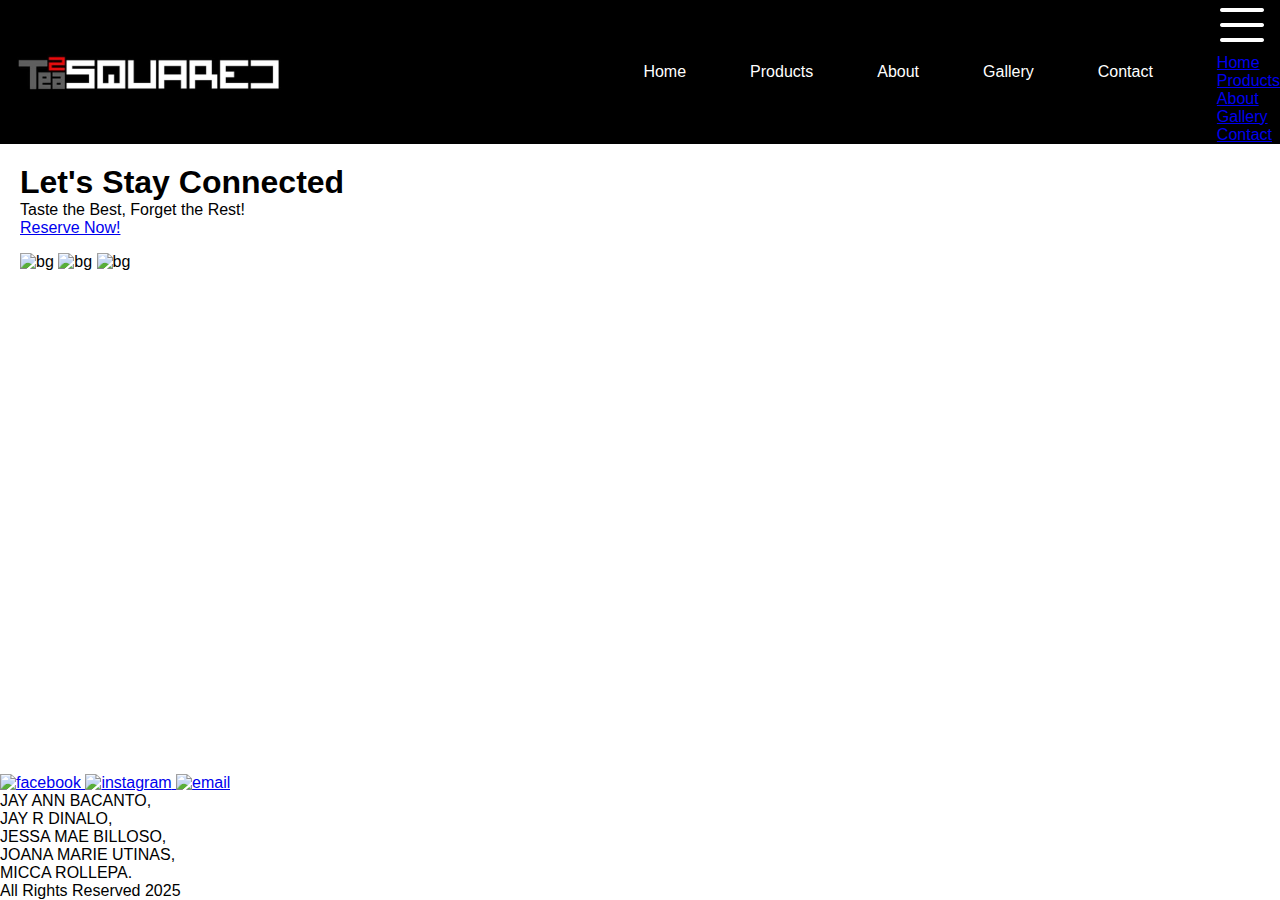
==== commit ab39e4fa: "Add files via upload" ====
--- a/index.html
+++ b/index.html
@@ -4,10 +4,18 @@
 <head>
   <meta charset="UTF-8">
   <meta name="viewport" content="width=device-width, initial-scale=1.0">
-  <!----  <link rel="icon" type="images/png" href="images/icons/favicon.jpg"> Add your favicon here -->
+  <link rel="icon" type="image/png" href="images/icons/favicon1.png">  
   <link rel="preconnect" href="https://fonts.googleapis.com">
   <link rel="preconnect" href="https://fonts.gstatic.com" crossorigin>
   <link href="https://fonts.googleapis.com/css2?family=Roboto:wght@300;400;500;700;900&display=swap" rel="stylesheet">
+  <link rel="preconnect" href="https://fonts.googleapis.com">
+  <link rel="preconnect" href="https://fonts.gstatic.com" crossorigin>
+  <link
+    href="https://fonts.googleapis.com/css2?family=Poppins:ital,wght@0,100;0,200;0,300;0,400;0,500;0,600;0,700;0,800;0,900;1,100;1,200;1,300;1,400;1,500;1,600;1,700;1,800;1,900&display=swap"
+    rel="stylesheet">
+  <link rel="preconnect" href="https://fonts.googleapis.com">
+  <link rel="preconnect" href="https://fonts.gstatic.com" crossorigin>
+  <link href="https://fonts.googleapis.com/css2?family=Abril+Fatface&display=swap" rel="stylesheet">
   <link rel="stylesheet" href="styles/style.css">
   <title>TEA Sqaured</title>
 </head>
@@ -23,49 +31,65 @@
         <li class="nav-li"><a href="gallery.html" class="nav-a">Gallery</a></li>
         <li class="nav-li"><a href="contact.html" class="nav-a">Contact</a></li>
       </ul>
+      <div class="toggle-container">
+        <img src="images/icons/icons8-menu-50.png" alt="menu button" class="menu-btn">
+        <div class="sidebar-container">
+          <ul class="sidebar-ul">
+            <li class="sidebar-li"><a href="index.html" class="sidebar-a">Home</a></li>
+            <li class="sidebar-li"><a href="products.html" class="sidebar-a">Products</a></li>
+            <li class="sidebar-li"><a href="about.html" class="sidebar-a">About</a></li>
+            <li class="sidebar-li"><a href="gallery.html" class="sidebar-a">Gallery</a></li>
+            <li class="sidebar-li"><a href="contact.html" class="sidebar-a">Contact</a></li>
+          </ul>
+        </div>
+      </div>
     </nav>
   </header>
 
   <main id="home" class="page">
-    <div class="home-products-container">
-      <div class="view-products-wrapper">
-        <a href="products.html" class="view-all-products">View All Products</a>
+    <div class="home-details">
+      <div class="home-text">
+        <h1 class="home-h1">Let's Stay Connected</h1>
+        <p class="home-p">Taste the Best, Forget the Rest!</p>
       </div>
-      <div class="home-products-content">
-        <div class="home-preview">
-          <img src="images/snacks/product3.jpg" alt="products" class="products">
-          <h2 class="home-product-name">Beef Burger</h2>
-          <a href="products.html?section=snacks" class="view-products">View Products</a>
-        </div>
-
-        <div class="home-preview">
-          <img src="images/cocktails/product3.jpg" alt="products" class="products">
-          <h2 class="home-product-name">Cocktails</h2>
-          <a href="products.html?section=cocktails" class="view-products">View Products</a>
-        </div>
-
-        <div class="home-preview">
-          <img src="images/milktea/product1.png" alt="products" class="products">
-          <h2 class="home-product-name">Milk Tea</h2>
-          <a href="products.html?section=milktea" class="view-products">View Products</a>
-        </div>
-
-        <div class="home-preview">
-          <img src="images/ricebowls/ricebowls.jpg" alt="products" class="products">
-          <h2 class="home-product-name">Rice Bowls</h2>
-          <a href="products.html?section=ricebowls" class="view-products">View Products</a>
-        </div>
-
-      </div><!----Home Products Content Ending--->
-    </div><!----Home Products Container Ending-->
-
+      <a href="contact.html" class="home-btn">Reserve Now!</a>
+    </div>
+    <div class="slider-container">
+      <div class="slider">
+        <img id="slide1" src="images/brand/ss6.png" alt="bg" class="bg">
+        <img id="slide2" src="images/brand/ss1.png" alt="bg" class="bg">
+        <img id="slide3" src="images/brand/ss5.png" alt="bg" class="bg">
+      </div>
+    </div>
   </main>
 
+
   <footer>
-
+    <div class="footer-icons">
+      <a href="https://www.facebook.com/teasquaredt2" class="icons-link" target="_blank">
+      <img src="images/icons/facebook.png" alt="facebook" class="icons">
+      </a>
+      <a href="https://www.instagram.com/tea_squaredph/" class="icons-link" target="_blank">
+      <img src="images/icons/instagram.png" alt="instagram" class="icons">
+      </a>
+      <a href="mailto:teasquared2007@gmail.com" class="icons-link" >
+      <img src="images/icons/mail.png" alt="email" class="icons">
+      </a>
+    </div>
+    <div class="footer">
+      <div class="footer-members">
+        <p class="footer-text">JAY ANN BACANTO,</p>
+        <p class="footer-text">JAY R DINALO,</p>
+        <p class="footer-text">JESSA MAE BILLOSO,</p>
+        <p class="footer-text">JOANA MARIE UTINAS,</p>
+        <p class="footer-text">MICCA ROLLEPA.</p>
+      </div>
+    </div>
+    <div class="footer">
+      <p class="footer-text">All Rights Reserved 2025</p>
+    </div>
   </footer>
 
 </body>
-<script src="js/script.js"></script>
-
+<script src="js/toggle.js"></script>
 </html>--- a/styles/style.css
+++ b/styles/style.css
@@ -1,1242 +1,604 @@
 *{
+  box-sizing: border-box;
   padding: 0;
   margin: 0;
-}
-
-
-body {
-  font-family: Roboto, Arial;
-  background-image:url(../images/brand/tsquared.jpg);
-  background-size: cover; /* This makes the background cover the entire area */
-  background-position: center; /* This centers the background image */
- background-attachment: fixed; 
-  background-repeat: no-repeat; /* This prevents the image from repeating */
-
+  font-family: Arial;
+}
+
+html{
+  scroll-behavior: smooth;
+}
+
+body{
+  display: flex;
+  flex-direction: column;
+  min-height: 100vh;
 }
 
 header{
+  position: sticky;
+  background-color: black;
+  top:0;
+  left:0;
+  right: 0;
+  z-index: 1000;
+}
+
+nav{
+  display: flex;
+  justify-content: space-between;
+  align-items: center;
+}
+
+.logo-container{
+  width: 300px;
+  display: flex;
+}
+
+.logo{
+ display: flex;
+ width: 100%;
+}
+
+.nav-ul{
   display: flex;
   flex-direction: row;
-  position: fixed;
-  top: 0;
-  left: 0;
-  right: 0;
- box-shadow: inset 1px 1px 100px rgb(153, 0, 255);
- z-index: 1000000;
- padding: 20px;
-}
-header::before {
-   content: '';
-   position: absolute;
-   top: 0;
-   left: 0;
-   right: 0;
-   bottom: 0;
-   background: rgba(255, 255, 255, 0); /* Adjust the color and transparency (white with 50% opacity) */
-   backdrop-filter: blur(20px); /* Apply the blur effect */
-   z-index: -1; /* Place it behind the header content */
-}
-
-nav{
   flex: 1;
-  display: flex;
+  justify-content: end;
+  align-items: center;
+  gap: 4em;
+  padding: 10px 5% 10px 0;
+}
+
+.nav-li{
+  list-style: none;
+}
+
+.nav-a{
+  color: white;
+  text-decoration: none;
+  font-size: 1rem;
+  font-weight: 500;
+}
+
+.page{
+  display: flex;
+  flex: 1;
+}
+
+#home{
+  background-color: #ffffff;
+  gap: 1em;
+  padding: 20px;
+  flex-direction: column;
+}
+
+.home-products-container{
+  display: flex;
+  flex-direction: column;
+  gap: 2em;
+  width: 100%;
+  padding: 20px;
+}
+
+.view-products-wrapper{
+  display: flex;
+  justify-content: end;
+  align-items: center;
+  width: 100%;
+}
+
+.view-all-products{
+  font-size: 1rem;
+}
+
+.home-products-content{
+  display: grid;
+  grid-template-columns: repeat(4,1fr);
+  gap: 1em;
+  width: 100%;
+  place-items: center;
+  place-content: center;
+}
+
+.home-preview{
+  display: flex;
+  align-items: center;
+  justify-content:center ;
+  flex-direction: column;
+  gap: 1em;
+  padding: 5px;
+  box-shadow: 1px 1px 10px rgba(0, 0, 0, 0.503);
+  width: 220px;
+  /*transition: background-color 0.3s ease, transform 0.3s ease, box-shadow 0.3s ease; /* Smooth transition */
+}
+
+/*.home-preview:hover {
+  background-color: #f0f0f0; /* Change to a light gray or any color you prefer */
+  /*transform: scale(1.05); /* Slightly scale up the element */
+ /* box-shadow: 2px 2px 15px rgba(0, 0, 0, 0.5); /* Increase shadow on hover */
+/*}*/
+
+.products{
+  width: 100%;
+}
+
+.view-products{
+  background-color: black;
+  color: #ffffff;
+  border: none;
+  font-size: 1rem;
+  font-weight:500;
+  padding:15px;
+  border-radius: 2rem;
+  text-decoration: none;
+  cursor: pointer;
+  transition: transform 0.3ease;
+}
+
+.view-products:hover{
+  transform: scale(1.05);
+}
+
+#products{
+  background-color: white;
+  flex-direction: column;
+}
+.products-container{
+  display: flex;
+  flex: 1;
   flex-direction: row;
-  column-gap: 2em;
-}
-
-.logo-container{
-  display: flex;
- justify-content: center;
- width: 300px;
- align-items: center;
-}
-
-.logo{
-  width: 100%;
-}
-
-.links{
-display: flex;
-flex-direction: row;
-flex: 2;
-justify-content: end;
-column-gap: 4em;
-}
-
-.nav-list{
-list-style: none;
-display: flex;
-align-items: center;
-}
-
-.nav-a{
-  text-decoration: none;
-  color: #fff;
-  font-size: 1.15rem;
-  font-weight: 500;
-  cursor: pointer;
-
-}
-
-.login{
-  display: flex;
-  width: 200px;
-  justify-content: center;
-  align-items: center;
-  
-}
-
-.btn {
-  background-color: rgba(255, 255, 255, 0.305); /* Semi-transparent pink background */
-  color:rgb(255, 255, 255); /* White text color */
-  font-size: 1.15rem; /* Font size */
-  font-weight: 500; /* Font weight */
-  padding: 15px 20px; /* Padding around the text */
-  border: 1px solid rgb(255, 255, 255);
-  box-shadow: inset 1px 1px 5px rgb(255, 255, 255), 1px 1px 100px rgba(0, 0, 0, 0.482);
-  border-radius: 10px; /* Rounded corners */
-  cursor: pointer;
-}
-
-
-
-.toggle-menu{
-  cursor: pointer;
-  display: none;
-}
-
-.sidebar{
-  display: none;
-}
-
-
-
-main{
-  scroll-margin-top: 93.2px;
-  margin-top: 93.2px;
-}
-
-.page{
-  display: flex;
-  flex-direction: column;
-  align-items: center;
-  height: 100vh;
-  overflow: auto;
-}
-
-
-
-
-
-.login-container{
-top: 200px;
-left: 50%;
-transform: translateX(-50%); 
-position:fixed;
-display: grid;
-grid-template-columns: 1fr;
-background-color: #0000008b;
-backdrop-filter: blur(50px); /* Apply the blur effect */
-width: 300px;
-padding: 20px;
-border-radius: 10px;
-gap: 1em;
-display: none;
-z-index: 10000000;
-
-}
-
-.logins{
-  display: flex;
-  flex-direction: row;
-  justify-content: space-between;
-}
-
-.login-text{
-  color: white;
-}
-
-.close-button{
-  background-color: transparent;
-  color: #fff;
-  border: none;
-  position: absolute;
-  top: 0;
-  border-bottom-left-radius: 20px;
-  width: 50px;
-  right: 0;
-  cursor: pointer;
-  filter: drop-shadow(1px 1px 20px white);
-}
-
-
-
-.login-wrapper{
-  display: grid;
-  grid-template-columns: 1fr;
-  gap: 1em;
-}
-
-.input-login::placeholder{
-  color: white;
-}
-
-.input-login{
-  height: 40px;
-  border-radius: 10px;
-  border: 1px solid white;
-  background-color: transparent;
-  color: white;
-  padding: 0 10px;
-}
-
-.submit-wrapper{
-  place-items: center;
-  display: grid;
-}
-
-.submit-login{
- padding:15px 30px;
-  border-radius: 20px;
-  color: #fff;
-  font-size: 1rem;
-  font-weight: 700;
-  backdrop-filter: blur(100px);
-  background: rgba(255, 255, 255, 0.229);
-  border: 1px solid #ffffff;
-  box-shadow:inset 1px 1px 10px #ffffff;
-  text-shadow: 1px 1px 10px #ffffff; 
-  cursor: pointer;
-  text-decoration: none;
-}
-
-
-#home{
-  display: grid;
-  place-items: center;
-}
-
-
-.home-preview{
-  display: grid;
-  place-items: center;
-  grid-template-columns: 1fr;
-  row-gap: 20px;
-}
-
-.home-text{
-  color: white;
-  padding: 50px;
-  width: 55%;
-  background: rgba(255, 255, 255, 0); /* Adjust the color and transparency (white with 50% opacity) */
-  backdrop-filter: blur(50px); /* Apply the blur effect */
-  z-index: -1; 
-  border: 1px solid #ffffff;
-  border-radius: 10px;
-  box-shadow: 1px 1px 10px #ffffff, inset 1px 1px 10px #ffffff;
-}
-
-.btn-menu{
-  padding:15px 30px;
-  border-radius: 20px;
-  color: #fff;
-  font-size: 1rem;
-  font-weight: 700;
-  backdrop-filter: blur(100px);
-  background: rgba(255, 255, 255, 0.229);
-  border: 1px solid #ffffff;
-  box-shadow: 1px 1px 10px #ffffff, inset 1px 1px 10px #ffffff;
-  text-shadow: 1px 1px 10px #ffffff; 
-  cursor: pointer;
-  text-decoration: none;
-}
-
-/*Food Content Style */
-#food{
-  background: rgba(255, 255, 255, 0); /* Adjust the color and transparency (white with 50% opacity) */
-backdrop-filter: blur(40px); 
-padding:0 2%;
-
-}
-
-
-.productbar{
-  padding: 20px 0;
-  display: flex;
-  flex-direction: row;
-  width: 100%;
-}
-
-
-.categories{
-  display: flex;
-  justify-content: center;
-  column-gap: 3em;
-  flex: 1;
-}
-
-
-
-.categorie-list{
+  gap: 2em;
+  padding:40px;
+  place-self: center;
+  background-color: rgb(255, 250, 237);
+  width: 80%;
+
+
+}
+.products-sidebar{
+  padding:25px;
+  box-shadow: 1px 1px 10px rgba(0, 0, 0, 0.148);
+  background-color: white;
+}
+
+.products-ul{
+  display: flex;
+  gap: 2em;
+  flex-direction: column;
+  height: 100%;
+}
+
+.products-li{
   list-style: none;
-  display: inline-flex;
-}
-
-.productbar-a{
-  text-decoration: none;
-  color: #fff;
-  font-size: 1.15rem;
-  font-weight: 500;
-  padding: 10px 20px;
-  border-radius: 20px;
-  border:1px solid #fff;
-  text-shadow: 1px 1px 10px white;
-  box-shadow:inset 1px 1px 20px rgb(255, 255, 255), 1px 1px 10px rgba(255, 255, 255, 0.482);
-  cursor: pointer;
-  display: flex;
-  align-items: center;
-  justify-content: center;
-}
-
-.food-list{
-  display: none;
-}
-
-.productbarmenu{
-  display: none;
-}
-
-
-
-.food-display{
-  display: flex;
-  border-radius: 20px;
-  padding:1em 0;
-  width: 100%;
-
-}
-
-.product-category{
-  width: 100%;
-  display: flex;
-  flex-direction: column;
-  row-gap: 1em;
-  
-}
-
-.titles{
-  display: grid;
-  place-items: center;
-}
-
-.title{
-  font-size: 3rem;
-  color: #fff;
-}
-
-.food-grid{
-  display: grid;
-  grid-template-columns: repeat(4, 1fr);
-  place-items: center;
-  row-gap: 2em;
- 
-}
-
-.product-preview{
-  width: 240px;
-  padding: 10px;
-  display: grid;
-  place-items: center;
-  background: rgba(255, 255, 255, 0.337); /* Adjust the color and transparency (white with 50% opacity) */
-  backdrop-filter: blur(20px); 
-  box-shadow: inset 1px 1px 20px rgb(255, 255, 255),  1px 1px 10px rgba(0, 0, 0, 0.482);
-  border-radius: 20px;
-  grid-template-columns: 1fr;
-  row-gap: 10px;
-  cursor: pointer;
-}
-
-
-.product-preview3, .product-preview4{
-  width: 210px;
-  padding: 10px;
-  display: grid;
-  place-items: center;
-  background: rgba(255, 255, 255, 0.337); /* Adjust the color and transparency (white with 50% opacity) */
-  backdrop-filter: blur(20px); 
-  box-shadow: inset 1px 1px 20px rgb(255, 255, 255),  1px 1px 10px rgba(0, 0, 0, 0.482);
-  border-radius: 20px;
-  grid-template-columns: 1fr;
-  row-gap: 10px;
-  cursor: pointer;
-}
-
-.product-preview6{
-  width: 200px;
-  padding: 10px;
-  display: grid;
-  place-items: center;
-  background: rgba(255, 255, 255, 0.337); /* Adjust the color and transparency (white with 50% opacity) */
-  backdrop-filter: blur(20px); 
-  box-shadow: inset 1px 1px 20px rgb(255, 255, 255),  1px 1px 10px rgba(0, 0, 0, 0.482);
-  border-radius: 20px;
-  grid-template-columns: 1fr;
-  row-gap: 10px;
-  cursor: pointer;
-}
-
-
-.product-preview7{
-  width: 180px;
-  padding: 10px;
-  display: grid;
-  place-items: center;
-  background: rgba(255, 255, 255, 0.337); /* Adjust the color and transparency (white with 50% opacity) */
-  backdrop-filter: blur(20px); 
-  box-shadow: inset 1px 1px 20px rgb(255, 255, 255),  1px 1px 10px rgba(0, 0, 0, 0.482);
-  border-radius: 20px;
-  grid-template-columns: 1fr;
-  row-gap: 10px;
-  cursor: pointer;
-}
-
-
-
-
-
-.products{
-  width: 100%;
-}
-
-
-.products{
-  width: 100%;
-  border-radius: 10px;
-}
-
-.product-price{
-  width: 100%;
-  color: #ffffff;
-}
-
-.product-title{
-  width: 100%;
-  color: #fff;
-}
-
-
-
-.btn-buy{
-  padding: 15px 25px;
-  background: rgba(186, 57, 255, 0.444);
-  border-radius: 30px;
-  border: 1px solid rgb(166, 0, 255);
-  box-shadow:inset 1px 1px 20px rgb(166, 0, 255), 1px 1px 10px rgba(0, 0, 0, 0.482);
-  color: #ffffff;
-  font-size: 1rem;
+}
+
+.products-a{
+  color: black;
+  text-decoration:none;
+  font-size: 1.50rem;
   font-weight: 700;
   cursor: pointer;
 }
 
-
-#about{
-  background: rgba(0, 0, 0, 0.682); 
-  padding: 20px 5% 5% 5%;
-  row-gap: 1em;
-}
-
-
-.page-title{
-  text-align: center;
-  color: #fff;
-  font-size: 3rem;
-  font-weight: 700;
-}
-
-.about-container{
-display: flex;
-flex-direction: column;
-gap: 3em;
-}
-
-.about-content{
-  display: grid;
-  width: 100%;
-  grid-template-columns: 1fr 1fr;
-  column-gap: 1em;
-  height: 100%;
-}
-
-.about-wrapper{
-  display: flex;
-  flex-direction: column;
-  gap: 1em;
-}
-
-
-
-.about-p{
-  width:100%;
-  font-size: 1rem;
-  line-height: 1.6em;
-  color: white;
-  backdrop-filter: blur(10px);
-}
-
-
-.vision-p, .mission-p{
-  width:100%;
-  font-size: 1rem;
-  line-height: 1.6em;
-  color: white;
-  text-align: center;
-}
-
-
-iframe{
+.products-category{
+  display: flex;
+  flex-direction: column;
+  flex:1;
+  gap: 2em;
+}
+
+.products-title{
+  background-color: white;
+  box-shadow: 1px 1px 10px rgba(0, 0, 0, 0.148);
+  display: flex;
+  justify-content: start;
+  align-items: center;
+  padding: 10px;
+}
+
+.products-title-text{
+  display: inline-flex;
+}
+
+.products-content{
+  display: grid;
+  grid-template-columns: repeat(auto-fill, minmax(200px, 1fr));
+  place-items: center;
+  column-gap: 5em;
+  row-gap: 2em;
+}
+
+.products-preview{
+  width: 100%;
+  height: auto;
+  display: grid;
+  place-items: center;
+  gap: 0.5em;
+  padding: 5px;
+  background-color: white;
+  box-shadow: 1px 1px 10px rgba(0, 0, 0, 0.452);
+}
+
+
+.product-details{
 width: 100%;
-height: 400px;
-}
-
-
-#CustomerCare{
-  row-gap: 5em;
-  padding: 20px 5% 5% 5%;
-  background: rgba(0, 0, 0, 0.53); 
-
-
-}
-
-
-.carecontent{
-  display: grid;
-  grid-template-columns: 1fr 1fr;
-  width: 100%;
-  gap: 2em;
-
-}
-
-.contact-wrapper{
-display: flex;
-flex-direction: column;
-gap: 2em;
-border-radius: 20px;
-align-items: flex-start;
-
-}
-
-.contact-description{
-  display: inline-flex;
-  flex-direction: row;
-  gap: 1em;
-  background-color: #a600ff42;
-  border-radius: 20px;
-  width: max-content;
-  padding:2px 15px;
-  backdrop-filter: blur(20px);
-  
-  
-
-
-}
-
-.icons{
-  width: 50px;
-}
-
-.contacts{
-  place-self: center;
-  color:white;
-  text-shadow: 1px 1px 10px white;
-  font-size: 2rem;
-
-}
-
-.form-container{
-  width: 100%;
-  display: flex;
-}
-
-
-.form{
-  background-color: #a600ff42;
-  backdrop-filter: blur(20px);
-  border-radius:20px ;
-  width: 100%;
-  padding: 20px;
-  display: flex;
-  justify-content: center;
-  align-items: start;
-  flex-direction: column;
-  color: white;
-  box-shadow: inset 1px 1px 10px rgb(255, 255, 255), 1px 1px 10px white;
-  text-shadow: 1px 1px 10px white;
-  border: 1px solid whitesmoke;
-  
-}
-
-
-.input{
-  width: 100%;
-  padding: 10px 0;
-  border-radius: 10px;
-  border: none ;
-}
-
-.input_message{
-  width: 100%;
-  padding: 10px 0;
-  border-radius: 10px;
-  border: none ;
-  resize:vertical;
-}
-
-.cta{
-  display: flex;
-  justify-content: center;
-  align-items: center;
-  width: 100%;
-}
-
-.submit{
-  padding:15px 40px;
-  border-radius: 40px;
-  color: #fff;
-  font-size: 1rem;
-  backdrop-filter: blur(10px);
-  background: rgba(255, 255, 255, 0.229);
-  border: 1px solid #ffffff;
-  box-shadow: 1px 1px 10px #ffffff, inset 1px 1px 10px #ffffff;
-  text-shadow: 1px 1px 5px #ffffff, 
-  0 0 10px #ffffff; 
-  cursor: pointer;
-}
-
-footer{
-  display: grid; 
-  grid-template-rows:max-content auto 20px;
-  padding:0 5% 20px 5%;
-  height: 280px;
-  background: rgba(0, 0, 0, 0.482); /* Adjust the color and transparency (white with 50% opacity) */
-  backdrop-filter: blur(20px); /* Apply the blur effect */
-  gap: 1em;
-
-}
-
-.footer-social{
-  display: flex;
-  justify-content: center;
-  align-items: start;
-  padding: 0 10%;
-}
-
-.social-wrapper{
-  display: flex;
-  width: 100%;
-  justify-content: space-evenly;
-  gap: 1em;
-  background: rgba(255, 255, 255, 0.229);
-  border: 1px solid #ffffff;
-  box-shadow: 1px 1px 10px #ffffff, inset 1px 1px 10px #ffffff;  
- border-bottom-right-radius:20px ;
- border-bottom-left-radius: 20px;
-  padding:10px 10%;
-}
-
-.social-text{
-  color: white;
-  text-shadow: 1px 1px 10px white;
-  place-self: center;
-}
-
-.social-footer{
-  display: flex;
-  gap: 1em;
-}
-
-.social-icons{
-  width: 50px;
-  display: flex;
-}
-
-.socmed-icon{
-  width: 100%;
-}
-
-.footer-container{
-  display: grid;
-  grid-template-columns: 1fr 1fr;
-  width: 100%;
-}
-
-
-.footer-links{
+gap: 0.3em;
 display: flex;
 flex-direction: column;
 align-items: start;
-justify-content: space-evenly;
-}
-
-
-
-.footer-members{
-  display: flex;
-  flex-direction: column;
-  align-items: center;
-  justify-content: space-between;
+justify-content: center;
+}
+
+
+
+.product-price{
+  font-size: 17px;
+}
+
+
+#about{
+  background-color: rgb(255, 250, 237);
+  flex-direction: column;
+  gap: 1em;
+}
+
+.about-us-title{
+  display: flex;
+  justify-content: center;
+  align-items: center;
+  background-color: black;
+  border-top: 5px solid rgb(255, 250, 237);
+}
+
+.about-us{
+  color: white;
+  font-size: 3rem;
+}
+
+.about-container{
+  display: flex;
+  flex-direction: column;
+  flex: 1;
+  row-gap: 1em;
+  margin: 0 20px;
+}
+
+.about-wrapper{
+  display: grid;
+  grid-template-columns: repeat(2,1fr);
+  border: 5px solid rgba(0, 0, 0, 0.123);
+  padding: 10px;
+  background-color:rgba(0, 0, 0, 0.123) ;
+  width: 90%;
+  gap: 1em;
+  place-self: start;
+
+}
+
+.about-wrapper2{
+  display: grid;
+  grid-template-columns: repeat(2,1fr);
+  gap: 1em;
+  border: 5px solid rgba(0, 0, 0, 0.123);
+  padding: 10px;
+  background-color:rgba(0, 0, 0, 0.123) ;
+  width: 70%;
+  place-self: center;
+}
+
+.img-container{
+  display: flex;
+  justify-content: center;
+  align-items: center;
+}
+
+.img-container2{
+  display: flex;
+  justify-content: start;
+  align-items: center;
+}
+
+.text-container{
+  display: flex;
+  flex-direction: column;
+  gap: 1em;
+}
+
+.text-wrapper{
+  display: flex;
+  flex-direction: column;
+}
+
+.about-p{
+ line-height: 2em;
+ font-size: 1.1rem;
+ font-weight: 15px;
+}
+
+.resto{
+  height: 100%;
+  width: 100%;
+}
+
+.resto2{
+  width: 100%;
+}
+
+
+
+#gallery{
+  background-color: rgb(255, 250, 237);
+  display: grid;
+  grid-template-rows:max-content 1fr;
+  padding: 10px;
+  gap: 3em;
+}
+
+.gallery-title{
+  display: flex;
+  justify-content: center;
+  align-items: center;
+  
+
+}
+
+.gallery{
+  color: white;
+  font-size: 3rem;
+  background-color: rgba(0, 0, 0, 0.123);
+  padding: 5px;
+}
+
+.gallery-container{
+  background-color: rgba(0, 0, 0, 0.123);
+  padding: 2em;
+}
+
+.gallery-content{
+  display: grid;
+  grid-template-columns: repeat(auto-fill, minmax(300px, 1fr));
+  gap: 2em
+
+}
+
+.pictures{
+  width: 100%;
+}
+
+#contact{
+  display: grid;
+  grid-template-rows: max-content 1fr;
+  padding: 20px;
+  background-color: rgb(255, 250, 237);
+  gap: 3em;
+
+}
+
+
+.contact-title{
+  display: flex;
+  justify-content: center;
+  align-items: center;
+
+}
+.contact{
+  font-size: 3rem;
+  padding: 5px;
+  color: white;
+  background-color: rgba(0, 0, 0, 0.123);
+}
+
+.contact-container{
+  display: grid;
+  grid-template-columns: 1fr 1fr;
+  gap: 1em;
+}
+
+.contact-info{
+  display: grid;
+  grid-template-rows: max-content 1fr;
+  gap: 1em;
+  width: max-content;
+}
+
+.info-container{
+  display: grid;
+  width: max-content;
+}
+
+.info-wrapper{
+  display: grid;
+  grid-template-columns: 1fr 1fr;
+  gap: 1em;
+}
+
+.details-container{
+  display: grid;
+  grid-template-rows: 1fr 1fr 1fr;
+  gap : 1em;
+}
+
+.loc-container{
+  display: grid;
+  grid-template-rows: 1fr 1fr 1fr;
+  gap: 1em;
+}
+
+
+.details-wrapper{
+  display: flex;
+  flex-direction: row;
+  align-items: center;
+  gap: 1em;
+  background-color: rgba(0, 0, 0, 0.123);
+  padding: 3px 10px;
+  border-radius: 50px;
+  width: max-content;
+}
+
+.details{
+  color: white;
+  font-size: 1.5rem;
+}
+
+.loc-details{
+  color: white;
+  font-size: 1.2rem;
+}
+
+.map-container{
+  display: grid;
+  grid-template-columns:1fr;
+  gap: 1em;
+}
+
+.map{
+  width: 100%;
+  height: 100%;
+}
+
+.form{
+  display: flex;
+  flex-direction: column;
+  width: 400px;
+  place-self: center;
+  gap: 1em;
+  background-color: white;
+  box-shadow: 1px 1px 10px rgba(0, 0, 0, 0.148);
+  padding: 10px;
+}
+
+.reservation{
+  place-self: center;
+  font-size: 2rem;
+}
+
+.input{
+  height: 40px;
+}
+
+.input-message{
+  resize: none;
+  height: 100px;
+  padding:5px 1px;
+}
+
+.submit{
+  width: max-content;
+  place-self: center;
+  padding:15px;
+  border: none;
+  background-color: gold;
+  border-radius: 50px;
+  font-size: 0.9rem;
+  color: white;
+  font-weight: bold;
+  box-shadow: 1px 1px 10px rgba(0, 0, 0, 0.148);
+  text-shadow: 1px 1px 10px rgba(0, 0, 0, 0.148);
+
+}
+
+.date, .time, .no-guests{
+  height: 40px;
+}
+
+/*
+footer{
+
+}*/
+
+@media screen and (max-width:825px) {
+  .nav-ul{
+    display: none;
   }
 
-
-.footers{
-  text-decoration: none;
-  color: white;
-}
-
-
-
-.footers-title{
-  color: white;
-  font-weight: 700;
-  font-size: 1.15rem;
-}
-
-
-
-.footer-text{
-  color: #fff;
-  font-size: 0.9em;
   
-}
-
-.footer-reserved{
-  display: grid;
+.home-products-content{
+  grid-template-columns: repeat(1,1fr);
+  gap: 3em;
+}
+
+#products{
+  padding: 0;
+}
+
+.products-container{
+  width: 100%;
+  padding: 30px;
+}
+
+.products-content{
+  grid-template-columns: repeat(auto-fill, minmax(200px, 300px));
+  place-content: center;
+  width: 100%;
+  row-gap: 2em;
+}
+
+
+.gallery-container{
+  padding: 1em;
+}
+
+
+}
+
+@media screen and (min-width:826px) and (max-width:1073.9px) {
+
+  .nav-ul{
+    gap: 3em;
+  }
+
+  
+.home-products-content{
+  display: grid;
+  grid-template-columns: repeat(2,1fr);
+  column-gap: 1em;
+  row-gap: 3em;
+  width: 100%;
   place-items: center;
 }
 
-@media screen and (max-width: 480px) {
-
-  header{
-    padding:20px 10px;
-  }
-
-  nav{
-    justify-content: space-between;
-    column-gap: 0;
-    }
+.products-container{
+  width: 100%;
+  padding: 30px;
+}
+
+.products-content{
+  grid-template-columns: repeat(auto-fill, minmax(200px, 300px));
+  place-content: center;
+  width: 100%;
+  row-gap: 2em;
+}
+
   
   
-  .logo-container{
-
-   width: 180px;
-  }
+}
+
+@media screen and (min-width:1074px) and (max-width:1199.9px) {
+
   
-    .links{
-        display: none;
-    }
-
-    .login{
-      width: max-content;
-    }
-    
-    .btn{
-      font-size: 1rem;
-      padding: 10px 15px;
-    }
-    
-    .toggle-menu{
-      display: flex;
-      align-items: center;
-      justify-content: center;
-      width: 30px;
-    }
+.home-products-content{
+  display: grid;
+  grid-template-columns: repeat(3,1fr);
+  column-gap: 1em;
+  row-gap: 3em;
+  width: 100%;
+  place-items: center;
+}
+
+
+.products-container{
+  width: 90%;
+  padding: 30px;
+}
+
+.products-content{
+  grid-template-columns: repeat(auto-fill, minmax(200px, 300px));
+  place-content: center;
+  width: 100%;
+  row-gap: 2em;
+}
+
   
-    .menu{
-      width: 100%;
-    }
-
-    .login-container{
-      width: 240px;
-    }
-
-    
-  .sidebar{
-    display: none;
-  }
-
-
-  .sidebar.active{
-    padding: 30px;
-    position: fixed;
-    right: 0;
-    top: 80px;
-    display: flex;
-    flex-direction: column;
-    backdrop-filter: blur(10px);
-    background-color: rgba(0, 0, 0, 0.677);
-    z-index: 10000000;
-    border-bottom-left-radius: 50px;
-  }
-
-
-  .sidebar-links{
-    height: 100%;
-    gap: 1em;
-    display: flex;
-    flex-direction: column;
-  }
-
-  .sidebar-list{
-    display: flex;
-    justify-content: center;
-    align-items: center;
-    list-style: none;
-  }
-
-  .sidebar-a{
-    text-decoration: none;
-    color: white;
-  }
-  
-    
-    .page{
-      scroll-margin-top: 80px;
-      margin-top: 80px;
-     
-    }
-
-    
-.home-text{
-  font-size: 1.25rem;
-  
-}
-  
-    .productbar{
-      justify-content: end;
-      padding: 10px 0 0 0;
-    }
-
-    .categories{
-      display: none;
-    }
-  
-    .add-to-cart{
-      display: none;
-    }
-
-    .food-list{
-      display: block;
-      width: 30px;
-    }
-   
-    .productbarmenu{
-      display: none;
-    }
-
-    
-
-  .productbarmenu.active{
-    padding: 20px;
-    position: fixed;
-    right: 0;
-    top: 50px;
-    display: flex;
-    flex-direction: column;
-    z-index: 10000000;
-    border-bottom-left-radius: 50px;
-    backdrop-filter: blur(2000px);
-    background-color: rgba(0, 0, 0, 0.726);
-  
-  }
-
-
-
-  
-
-  .productbar-links{
-    height: 100%;
-    gap: 1em;
-    display: flex;
-    flex-direction: column;
-  }
-
-  .productbar-list{
-    display: flex;
-    justify-content: center;
-    align-items: center;
-    list-style: none;
-  }
-
-  .productmenu-a{
-    text-decoration: none;
-    color: white;
-    font-size: 1.10rem;
-  }
-
-    .food-grid{
-        grid-template-columns: 1fr;
-    }
-    
-  .product-preview{
-    width: 180px;
-  }
-
-  .product-preview3, .product-preview4{
-    width: 160px;
-  }
-  
-  .product-preview6, .product-preview7r{
-    width: 150px;
-  }
-
-  
-    .about-content{
-      grid-template-columns: 1fr;
-      row-gap: 1em;
-    }
-    .about-p{
-      font-size: 1rem;
-    }
-  
-    iframe{
-      height: 50vh;
-    }
-  
-    
-  .carecontent{
-    grid-template-columns: 1fr;
-    row-gap: 2em;
-  
-  }
-  
-  .contact-wrapper{
-    gap:1em;
-  }
-  
-  .contact-description{
-    padding: 2px 5%;
-    flex-direction: column;
-    gap: 0;
-  }
-
-
-  .contacts{
-    font-size: 5vw;
-  }
-
-
-  footer{
-    gap: 1em;
-    height: 300px;
-  }
-
-  .footer-links{
-    justify-content: space-between;
-  }
-
-  .footer-social{
-    padding: 0;
-  }
-  
-  .social-wrapper{
-    flex-direction: column;
-    padding: 10px 5%;
-  }
-
-  .social-text{
-    font-size: 1.50rem;
-  }
-
-  .social-footer{
-    justify-content: center;
-  }
-
-  .footers{
-    font-size: 1rem;
-  }
-  
-  
-}
-
-
-
-
-@media screen and (min-width:481px) and (max-width:768px) {
-   
-nav{
-  justify-content: space-between;
-  column-gap: 0;
-}
-
-
-.logo-container{
- 
- width: 240px;
-}
-
-  .links{
-      display: none;
-  }
-
-  .sidebar{
-    display: none;
-  }
-
-  .login{
-    width: max-content;
-  }
-
-
-  .sidebar.active{
-    padding: 30px;
-    position: fixed;
-    right: 0;
-    top: 93.2px;
-    display: flex;
-    flex-direction: column;
-    backdrop-filter: blur(10px);
-    background-color: rgba(0, 0, 0, 0.677);
-    z-index: 10000000;
-    border-bottom-left-radius: 50px;
-  }
-
-
-  .sidebar-links{
-    height: 100%;
-    gap: 1em;
-    display: flex;
-    flex-direction: column;
-  }
-
-  .sidebar-list{
-    display: flex;
-    justify-content: center;
-    align-items: center;
-    list-style: none;
-  }
-
-  .sidebar-a{
-    text-decoration: none;
-    color: white;
-  }
-  
- 
-  
-  .toggle-menu{
-    display: flex;
-    align-items: center;
-    justify-content: center;
-    width: 30px;
-  }
-
-  .menu{
-    width: 100%;
-  }
-  
-  .page{
-    scroll-margin-top: 93.2px;
-    margin-top: 93.2px;
-   
-  }
-
-  .productbar{
-    flex-direction: column;
-    row-gap: 0.5em;
-    padding: 20px 0 0 0;
-  }
-  
-  .productbar-a{
-    padding: 10px 20px;
-  }
-
-
-  .categories{
-    justify-content: space-evenly;
-    column-gap: 0;
-  }
- 
-  .food-grid{
-      grid-template-columns: 1fr;
-  }
-  
-
-
-
-
-  .about-content{
-    grid-template-columns: 1fr;
-    row-gap: 1em;
-  }
-  .about-p{
-    font-size: 1rem;
-  }
-
-  iframe{
-    height: 50vh;
-  }
-
-  
-.carecontent{
-  grid-template-columns: 1fr;
-  row-gap: 2em;
-
-}
-
-.contact-wrapper{
-  gap:1em;
-}
-
-.contact-description{
-  padding: 2px 5%;
-}
-
-.contacts{
-  font-size: 1.25rem;
-}
-
-.social-wrapper{
-  justify-content: center;
- 
-}
-
-footer{
-  gap: 1em;
-}
-
-.footer-social{
-  padding: 0 10%;
-}
-
-
-
-}
-
-
-
-@media screen and (min-width:769px) and (max-width:1024px) {
-
-  header{
-      padding: 10px;
-  }
-     
-      nav{
-          display: grid;
-          grid-template-columns: 1fr;
-          column-gap: 0;
-          row-gap: 1em;
-      }
-      
-      .logo-container{
-          display: flex;
-         justify-content: center;
-         width: 100%;
-         align-items: center;
-      }
-  
-      .logo{
-          width: 300px;
-      }
-      
-  
-      .links{
-          display: flex;
-          flex-direction: row;
-          flex: 2;
-          justify-content: center;
-          column-gap: 5em;
-          }
-  
-      .login{
-      display: flex;
-      width: 100%;
-      justify-content: end;
-      
-  }
-  
-  
-    .page{
-      scroll-margin-top: 167.538px;
-      margin-top: 167.538px;
-     
-    }
-
-
-    
-    .categories{
-      justify-content: space-around;
-      column-gap: 0;
-
-    }
-
-.food-grid{
-  grid-template-columns: 1fr 1fr;
-}
-
-
-.about-content{
-  grid-template-columns: 1fr;
-  row-gap: 1em;
-}
-
-.about-p{
-  font-size:  1rem;
-}
-
-iframe{
-  height: 50vh;
-}
-
-
-.social-wrapper{
-  
-  padding:10px 3.5%;
-}
-
-.carecontent{
-  grid-template-columns: 1fr;
-}
-
-.contacts{
-  font-size: 1.50rem;
-}
-
-.form-container{
-  justify-content: center;
-  align-items: center;
-}
-
-.form{
-width: 600px;
-}
-
-
-}
-
-
-@media  screen and (min-width:1025px) and (max-width:1400px) {
-  .links{
-      display: flex;
-      flex: 2;
-      justify-content: end;
-      column-gap: 2em;
-      }
-      
-      
-.login{
-  display: flex;
-  width: 100px;
-  justify-content: center;
-  
-}
-
-
-.page{
-  scroll-margin-top: 93.2px;
-  margin-top: 93.2px;
-
-}
-
-
-  .food-grid{
-      grid-template-columns: 1fr 1fr 1fr;
-  }
-}
+}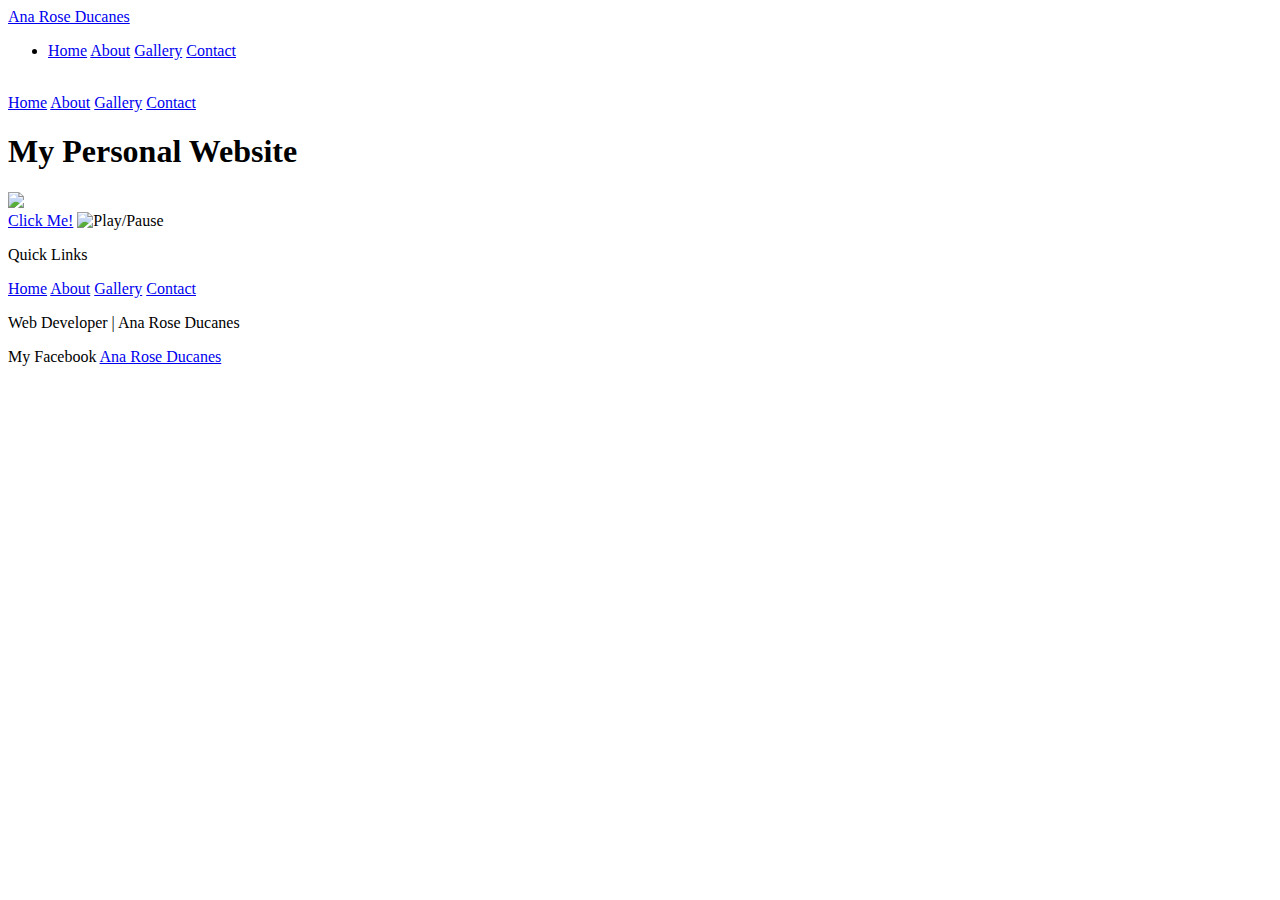
==== commit f9ebb0d5: "Add files via upload" ====
--- a/index.html
+++ b/index.html
@@ -1,95 +1,65 @@
 <!DOCTYPE html>
-<html>
-
+<html lang="en">
 <head>
   <meta charset="UTF-8">
   <meta name="viewport" content="width=device-width, initial-scale=1.0">
-  <link rel="icon" type="image/png" href="images/icons/favicon1.png">  
-  <link rel="preconnect" href="https://fonts.googleapis.com">
-  <link rel="preconnect" href="https://fonts.gstatic.com" crossorigin>
-  <link href="https://fonts.googleapis.com/css2?family=Roboto:wght@300;400;500;700;900&display=swap" rel="stylesheet">
-  <link rel="preconnect" href="https://fonts.googleapis.com">
-  <link rel="preconnect" href="https://fonts.gstatic.com" crossorigin>
-  <link
-    href="https://fonts.googleapis.com/css2?family=Poppins:ital,wght@0,100;0,200;0,300;0,400;0,500;0,600;0,700;0,800;0,900;1,100;1,200;1,300;1,400;1,500;1,600;1,700;1,800;1,900&display=swap"
-    rel="stylesheet">
-  <link rel="preconnect" href="https://fonts.googleapis.com">
-  <link rel="preconnect" href="https://fonts.gstatic.com" crossorigin>
-  <link href="https://fonts.googleapis.com/css2?family=Abril+Fatface&display=swap" rel="stylesheet">
-  <link rel="stylesheet" href="styles/style.css">
-  <title>TEA Sqaured</title>
+  <link rel="icon" type="image/png" href="image/favicons1.png">  
+  <link rel="stylesheet" href="style.css">
+  <title>Home</title>
 </head>
-
 <body>
   <header>
+    <a href="index.html" class="logo">Ana Rose Ducanes</a>
     <nav>
-      <a href="index.html" class="logo-container"><img src="images/icons/logo.jpg" alt="logo" class="logo"></a>
-      <ul class="nav-ul">
-        <li class="nav-li"><a href="index.html" class="nav-a">Home</a></li>
-        <li class="nav-li"><a href="products.html" class="nav-a">Products</a></li>
-        <li class="nav-li"><a href="about.html" class="nav-a">About</a></li>
-        <li class="nav-li"><a href="gallery.html" class="nav-a">Gallery</a></li>
-        <li class="nav-li"><a href="contact.html" class="nav-a">Contact</a></li>
+      <ul>
+        <li>
+          <a href="index.html" class="links">Home</a>
+          <a href="about.html" class="links">About</a>
+          <a href="gallery.html" class="links">Gallery</a>
+          <a href="contact.html" class="links">Contact</a>
+        </li>
       </ul>
-      <div class="toggle-container">
-        <img src="images/icons/icons8-menu-50.png" alt="menu button" class="menu-btn">
-        <div class="sidebar-container">
-          <ul class="sidebar-ul">
-            <li class="sidebar-li"><a href="index.html" class="sidebar-a">Home</a></li>
-            <li class="sidebar-li"><a href="products.html" class="sidebar-a">Products</a></li>
-            <li class="sidebar-li"><a href="about.html" class="sidebar-a">About</a></li>
-            <li class="sidebar-li"><a href="gallery.html" class="sidebar-a">Gallery</a></li>
-            <li class="sidebar-li"><a href="contact.html" class="sidebar-a">Contact</a></li>
-          </ul>
-        </div>
-      </div>
+      <img src="image/menu-bar.png" alt="" class="toggle-menu">
     </nav>
   </header>
+  <main>
+    <div id="content">
+        <div class="nested-menu">
+          <a href="index.html" class="nested-links">Home</a>
+          <a href="about.html" class="nested-links">About</a>
+          <a href="gallery.html" class="nested-links">Gallery</a>
+          <a href="contact.html" class="nested-links">Contact</a>
+        </div>
+        
+        <h1 class="hometext">My Personal Website</h1>
+        <div class="box-img">
+          <img src="image/pictureko-removebg-preview.png" class="me">
+        </div>
+        <a href="about.html" class="click">Click Me!</a>
 
-  <main id="home" class="page">
-    <div class="home-details">
-      <div class="home-text">
-        <h1 class="home-h1">Let's Stay Connected</h1>
-        <p class="home-p">Taste the Best, Forget the Rest!</p>
-      </div>
-      <a href="contact.html" class="home-btn">Reserve Now!</a>
-    </div>
-    <div class="slider-container">
-      <div class="slider">
-        <img id="slide1" src="images/brand/ss6.png" alt="bg" class="bg">
-        <img id="slide2" src="images/brand/ss1.png" alt="bg" class="bg">
-        <img id="slide3" src="images/brand/ss5.png" alt="bg" class="bg">
-      </div>
+        <img id="playPauseBtn" src="image/play.png" alt="Play/Pause">
+        
     </div>
   </main>
-
-
+  
   <footer>
-    <div class="footer-icons">
-      <a href="https://www.facebook.com/teasquaredt2" class="icons-link" target="_blank">
-      <img src="images/icons/facebook.png" alt="facebook" class="icons">
-      </a>
-      <a href="https://www.instagram.com/tea_squaredph/" class="icons-link" target="_blank">
-      <img src="images/icons/instagram.png" alt="instagram" class="icons">
-      </a>
-      <a href="mailto:teasquared2007@gmail.com" class="icons-link" >
-      <img src="images/icons/mail.png" alt="email" class="icons">
-      </a>
+    <div class="quickLinks-container">
+      <p>Quick Links</p>
+      <a href="index.html">Home</a>
+      <a href="about.html">About</a>
+      <a href="gallery.html">Gallery</a>
+      <a href="contact.html">Contact</a>
     </div>
-    <div class="footer">
-      <div class="footer-members">
-        <p class="footer-text">JAY ANN BACANTO,</p>
-        <p class="footer-text">JAY R DINALO,</p>
-        <p class="footer-text">JESSA MAE BILLOSO,</p>
-        <p class="footer-text">JOANA MARIE UTINAS,</p>
-        <p class="footer-text">MICCA ROLLEPA.</p>
-      </div>
+    <div class="owner">
+      <p>Web Developer | Ana Rose Ducanes</p>
+      <p>My Facebook <a href="https://www.facebook.com/anarose.ballera.1" class="fblink">Ana Rose Ducanes</a></p>
     </div>
-    <div class="footer">
-      <p class="footer-text">All Rights Reserved 2025</p>
+    <div class="footericonscont">
+      <a href="https://www.facebook.com/anarose.ballera.1" class="icons-link"><img src="image/fb1.png" alt="" class="footer-icons"></a>
+      <a href="https://www.instagram.com/xqxz_i19/profilecard/?igsh=MW4zMHZzOHV5NXhmbg%3D%3D" class="icons-link"><img src="image/ig1.png" alt="" class="footer-icons"></a>
     </div>
   </footer>
-
 </body>
-<script src="js/toggle.js"></script>
+<script src="music.js"></script>
+<script src="toggle.js"></script>
 </html>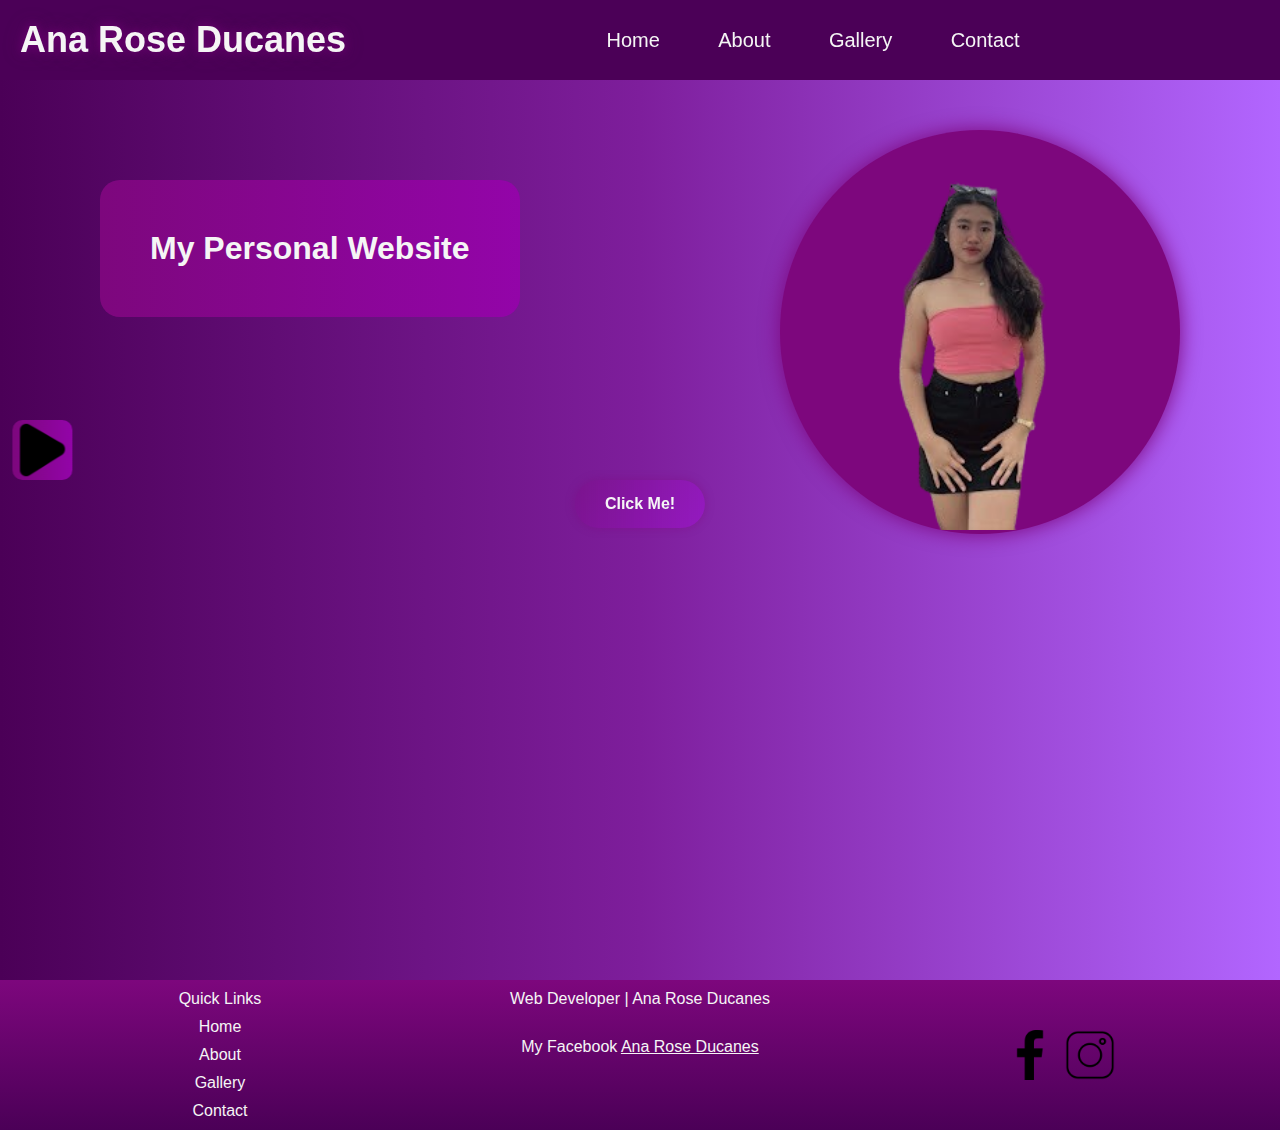
==== commit 4e2608c9: "Add files via upload" ====
--- a/index.html
+++ b/index.html
@@ -52,11 +52,11 @@
     </div>
     <div class="owner">
       <p>Web Developer | Ana Rose Ducanes</p>
-      <p>My Facebook <a href="https://www.facebook.com/anarose.ballera.1" class="fblink">Ana Rose Ducanes</a></p>
+      <p>My Facebook <a href="https://www.facebook.com/anarose.ballera.1" class="fblink" target="_blank">Ana Rose Ducanes</a></p>
     </div>
     <div class="footericonscont">
-      <a href="https://www.facebook.com/anarose.ballera.1" class="icons-link"><img src="image/fb1.png" alt="" class="footer-icons"></a>
-      <a href="https://www.instagram.com/xqxz_i19/profilecard/?igsh=MW4zMHZzOHV5NXhmbg%3D%3D" class="icons-link"><img src="image/ig1.png" alt="" class="footer-icons"></a>
+      <a href="https://www.facebook.com/anarose.ballera.1" class="icons-link" target="_blank"><img src="image/fb1.png" alt="" class="footer-icons"></a>
+      <a href="https://www.instagram.com/xqxz_i19/profilecard/?igsh=MW4zMHZzOHV5NXhmbg%3D%3D" class="icons-link" target="_blank"><img src="image/ig1.png" alt="" class="footer-icons"></a>
     </div>
   </footer>
 </body>
--- a/style.css
+++ b/style.css
@@ -0,0 +1,593 @@
+*{
+  padding: 0;
+  margin: 0;
+  font-family: Arial;
+}
+html{
+  min-height: 100vh;
+}
+body{
+  display: flex;
+  flex-direction: column;
+  min-height: 100vh;
+  background: linear-gradient(to right, #4b0057, #7e1e9c, #b266ff);
+}
+header{
+  position: sticky;
+  top: 0;
+  left: 0;
+  right: 0;
+  height: 60px;
+  display: flex;
+  flex-direction: row;
+  background:#4b0057;
+  z-index: 1000;
+  align-items: center;
+  padding: 10px;
+}
+.logo{
+  text-decoration: none;
+  color: whitesmoke;
+  font-size: 36px;
+  font-weight: bold;
+  text-shadow: 0 0 10px rgba(128, 0, 128, 0.7), 0 0 20px rgba(128, 0, 128, 0.4);
+  animation: purpleGlow 1s ease-in-out infinite,colorShift 5s ease-in-out infinite;
+  padding: 10px;
+}
+@keyframes purpleGlow {
+  0% { text-shadow: 0 0 10px rgba(128, 0, 128, 0.7), 0 0 20px rgba(128, 0, 128, 0.4); }
+  50% { text-shadow: 0 0 20px rgba(128, 0, 128, 0.9), 0 0 30px rgba(128, 0, 128, 0.6); }
+  100% { text-shadow: 0 0 10px rgba(128, 0, 128, 0.7), 0 0 20px rgba(128, 0, 128, 0.4); }
+}
+@keyframes colorShift {
+  0%   { color: #ff66cc; }
+  25%  { color: #a64dff; }
+  50%  { color: #ffffff; }
+  75%  { color: #c800ff; }
+  100% { color: #ff66cc; }
+}
+
+nav{
+  display: flex;
+  flex: 1;
+}
+ul{
+  width: 100%;
+  display: flex;
+  justify-content: center;
+}
+
+li{
+  list-style: none;
+  width: 500px;
+  display: flex;
+  justify-content: space-evenly;
+
+}
+.links{
+  text-decoration: none;
+  color: whitesmoke;
+  font-size: 20px;
+  padding: 10px 15px;
+}
+.links:hover {
+  color: #ff00d9;
+  transform: scale(1.05);
+}
+
+.toggle-menu{
+  display: none;
+}
+
+.nested-menu{
+  display: none;
+}
+
+
+#playPauseBtn {
+  position: fixed;
+  z-index: 100000000000000000;
+  left: 1%;
+  top: 50%;
+  width: 60px;
+  cursor: pointer;
+  transform: translateX(-1%) translateY(-50%);
+  border-radius: 10px;
+ backdrop-filter: blur(50px);
+  background: linear-gradient(270deg, #7d077d, #bf00ff, #7d077d);
+  background-size: 600% 600%;
+  animation: moveGradient 10s ease-in-out infinite;
+  color: whitesmoke;
+}
+
+@keyframes moveGradient {
+  0% {
+    background-position: 0% 50%;
+  }
+  50% {
+    background-position: 100% 50%;
+  }
+  100% {
+    background-position: 0% 50%;
+  }
+}
+
+
+main{
+  min-height: 100vh;
+}
+#content{
+  position: relative;
+  min-height: 100vh;
+  width: 100%;
+}
+.hometext {
+  border-radius: 20px;
+  padding: 50px;
+  position: absolute;
+  top: 100px;
+  left: 100px;
+  backdrop-filter: blur(50px);
+  background: linear-gradient(270deg, #7d077d, #bf00ff, #7d077d);
+  background-size: 600% 600%;
+  animation: moveGradient 10s ease-in-out infinite;
+  color: whitesmoke;
+}
+
+@keyframes moveGradient {
+  0% {
+    background-position: 0% 50%;
+  }
+  50% {
+    background-position: 100% 50%;
+  }
+  100% {
+    background-position: 0% 50%;
+  }
+}
+
+.click {
+  position: absolute;
+  top: 400px;
+  left: 50%;
+  transform: translateX(-50%);
+  padding: 15px 30px;
+  border: none;
+  color: whitesmoke;
+  font-size: 16px;
+  text-decoration: none;
+  font-weight: bold;
+  border-radius: 50px;
+  background: linear-gradient(
+    120deg,
+    rgba(125, 7, 125, 0.3),
+    rgba(191, 0, 255, 0.3),
+    rgba(125, 7, 125, 0.3)
+  );
+  background-size: 200% 200%;
+  animation: bgGlow 6s ease-in-out infinite;
+  backdrop-filter: blur(10px);
+  box-shadow: 0 0 10px rgba(125, 7, 125, 0.4);
+  cursor: pointer;
+  transition: transform 0.3s ease;
+}
+
+.click:hover {
+  transform: translateX(-50%) scale(1.05);
+  box-shadow: 0 0 20px rgba(191, 0, 255, 0.6);
+}
+
+@keyframes bgGlow {
+  0% {
+    background-position: 0% 50%;
+  }
+  50% {
+    background-position: 100% 50%;
+  }
+  100% {
+    background-position: 0% 50%;
+  }
+}
+
+
+.box-img {
+  position: absolute;
+  top: 50px;
+  right: 100px;
+  width: 400px;
+  border-radius: 50%;
+  background-color: #7d077d;
+  z-index: 1;
+  box-shadow: 0 0 20px #7d077d;
+  animation: purpleGlow 4s ease-in-out infinite;
+}
+
+@keyframes purpleGlow {
+  0% {
+    box-shadow: 0 0 20px #7d077d, 0 0 40px #a64ca6, 0 0 60px #bf00ff;
+  }
+  33% {
+    box-shadow: 0 0 20px #8e24aa, 0 0 40px #9c27b0, 0 0 60px #e040fb;
+  }
+  66% {
+    box-shadow: 0 0 20px #6a1b9a, 0 0 40px #7b1fa2, 0 0 60px #b388ff;
+  }
+  100% {
+    box-shadow: 0 0 20px #7d077d, 0 0 40px #a64ca6, 0 0 60px #bf00ff;
+  }
+}
+
+
+
+
+.me{
+  width: 100%;
+  height: auto;
+}
+
+
+#about{
+  padding:10px 10%;
+}
+
+.abt-title{
+  top: 10px;
+  font-size: 48px;
+  place-self: center;
+  color: white;
+}
+
+.abt-info{
+  margin-top: 20px;
+  text-align: justify;
+  color: whitesmoke;
+  line-height: 1.5em;
+
+}
+.ul-info{
+ margin-top: 50px;
+  display: flex;
+  flex-direction: column;
+  width: max-content;
+}
+.li-info{
+  width: max-content;
+  font-size: 18px;
+  font-weight: bold;
+  color: whitesmoke;
+  line-height: 2em;
+}
+.p-info{
+  margin-top: 50px;
+  color: whitesmoke;
+  text-align: justify;
+  width: 100%;
+  line-height: 1.5em;
+}
+
+.gallery-container{
+  min-height: 100vh;
+  display:block;
+  gap: 10px;
+}
+
+
+.gallery{
+  font-size: 48px;
+  color: white;
+  place-self: center;  
+  margin-top: 10px;
+}
+
+
+.image-container {
+  display: grid;
+  grid-template-columns: repeat(auto-fit, minmax(200px, 1fr));
+  gap: 16px;
+  padding: 16px;
+}
+
+.image-container img {
+  width: 100%;
+  height: 200px;
+  object-fit: cover;
+  border-radius: 8px;
+  box-shadow: 0 2px 8px rgba(0,0,0,0.1);
+  display: block;
+  transition: transform 0.3s ease, box-shadow 0.3s ease;
+  cursor: pointer;
+}
+.image:hover {
+  transform: scale(1.05);
+  box-shadow: 0 6px 18px rgba(0, 0, 0, 0.25);
+}
+#lightbox {
+  position: fixed;
+  top: 0;
+  left: 0;
+  width: 100vw;
+  height: 100vh;
+  background: rgba(0, 0, 0, 0.85);
+  display: none;
+  justify-content: center;
+  align-items: center;
+  z-index: 999;
+}
+
+#lightbox img {
+  max-width: 90%;
+  max-height: 90%;
+  border-radius: 10px;
+  box-shadow: 0 0 20px rgba(255, 255, 255, 0.2);
+}
+
+#lightbox.active {
+  display: flex;
+}
+
+.contact{
+  top: 10px;
+  font-size: 48px;
+  color: white;
+  position: absolute;
+  left: 50%;
+  transform: translateX(-50%);
+}
+
+
+.contact-form {
+  padding: 30px;
+  width: 300px;
+  background: rgba(255, 255, 255, 0.2);
+  backdrop-filter: blur(10px);  
+  position: absolute;
+  box-shadow: 0 4px 6px rgba(0, 0, 0, 0.1);
+  top: 100px;
+  left: 80%;
+  transform: translateX(-80%);
+  border-radius: 10px;
+  display: grid;
+  grid-template-rows: repeat(8,max-contentd);
+  color: whitesmoke;
+}
+
+.contact-form h2 {
+  margin-bottom: 20px;
+  font-size: 24px;
+  color: whitesmoke;
+}
+
+.contact-form label {
+  display: block;
+  margin-bottom: 6px;
+  font-weight: bold;
+}
+
+.contact-form input,
+.contact-form textarea {
+  width: 100%;
+  height: 30px;
+  margin-bottom: 20px;
+  border: 1px solid #ccc;
+  border-radius: 6px;
+  resize: none;
+  font-size: 16px;
+}
+#message{
+  height: 100px;
+}
+
+.contact-form button {
+  background: rgba(255, 255, 255, 0.3);
+  border: 1px solid rgba(255, 255, 255, 0.4);
+  padding: 0.8rem 2rem;
+  border-radius: 5px;
+  cursor: pointer;
+  transition: all 0.3s ease;
+  color: whitesmoke;
+  
+}
+
+.contact-form button:hover {
+  background: rgba(255, 255, 255, 0.4);
+}
+.socmed-container{
+  display: flex;
+  flex-direction: row;
+  position: absolute;
+  border-radius: 10px;
+  top: 300px;
+  left: 10%;
+  transform: translateX(-10%);
+  background-color: black;
+  gap: 10px;
+  z-index: 0;
+  padding: 10px; 
+}
+@property --angle{
+  syntax: "<angle>";
+  initial-value: 0deg;
+  inherits: false;
+}
+.socmed-container::after, .socmed-container::before{
+  --angle: 0deg;
+  content: '';
+  position: absolute;
+  height: 100%;
+  width: 100%;
+  background-image: conic-gradient(from var(--angle),#d145ff,#ae00ff,#fc63ff,#ae00ff,#d145ff);
+  top: 50%;
+  left: 50%;
+  translate: -50% -50%;
+  z-index: -1;
+  padding: 3px; 
+  border-radius: 10px;   
+  animation: 3s spin linear infinite;
+}
+.socmed-container::before{
+  filter: blur(1.5rem);
+  opacity: 0.5;
+}
+@keyframes spin{
+  from{
+    --angle:0deg;
+  }
+  to{
+    --angle:360deg;
+  }
+}
+
+.icons-link{
+  display: flex;
+}
+.icons{
+  width: 60px;
+  height: auto;
+}
+.icons:hover {
+  transform: scale(1.2) rotate(5deg);
+}
+footer{
+  height: max-content;
+  padding: 10px;
+  background: linear-gradient(to top, #4b0057, #7d077d);
+  color: whitesmoke;
+  text-align: center;
+  display: grid;
+  grid-template-columns: 1fr 1fr 1fr;
+}
+.quickLinks-container{
+  display: flex;
+  gap: 10px;
+  align-items: left;
+  flex-direction: column;
+}
+a{
+  text-decoration: none;
+  color: whitesmoke;
+}
+.owner{
+  display: flex;
+  flex-direction: column;
+  gap: 30px;
+}
+.fblink{
+  text-decoration:underline;
+}
+.footericonscont{
+  display: flex;
+  flex-direction: row;
+  gap: 10px;
+  align-items: center;
+  justify-content: center;
+}
+.footer-icons{
+  width: 50px;
+}
+/* Media queries */
+@media(max-width:900.9px){
+  .logo{
+    font-size: 26px;
+  }
+  ul{
+    display: none;
+  }
+  nav{
+    justify-content: right;
+    height: 100%;
+  }
+  .toggle-menu{
+    display: block;
+    width: 50px;
+    cursor: pointer;
+  }
+  .nested-menu {
+    position: fixed;
+    top: 80px;
+    right: 0;
+    width: 150px;
+    z-index: 9999999999;
+    bottom: 0;
+    gap: 20px;
+    display: flex;
+    flex-direction: column;
+    align-items: center;
+    background-color: #1a1a1ae1;
+    padding: 10px;
+    transform: translateX(100%);
+    transition: transform 0.3s ease;
+  }
+  
+  .nested-menu.active {
+    transform: translateX(0);
+  }
+  
+ 
+  
+  
+
+  .hometext{
+    left: 50%;
+    transform: translateX(-50%);
+    padding: 20px;
+    text-align: center;
+    width: 250px;
+    top: 50px;
+    font-size: 24px;
+  }
+  .box-img{
+    top: 150px;
+    left: 50%;
+    transform: translateX(-50%);  
+    width: 300px;
+  }
+  .click{
+    top:500px ;
+  }
+  .abt-info{
+    font-size: 16px;
+  }
+   .li-info{
+    font-size: 16px;
+   }
+   .p-info{
+   }
+   .contact-form{
+    left: 50%;
+    top: 80px;
+    transform: translateX(-50%);
+    width: 70%;
+   }
+   .socmed-container{
+    left: 50%;
+    top: 550px;
+    transform: translateX(-50%);
+   }
+   .contact-form button{
+    place-self: center;
+   }
+   footer{
+    grid-template-columns: 1fr;
+    gap: 10px;
+   }
+   .owner{
+    gap: 20px;
+   }
+   
+}
+
+@media (min-width:901px) and (max-width:1099.9px){
+  .hometext{
+    left: 50%;
+    transform: translateX(-50%);
+  }
+  .box-img{
+    top: 260px;
+    left: 20%;
+    transform: translateX(-20%); 
+   }
+   .click{
+    left: 70%;
+    top: 400px;
+   }
+}